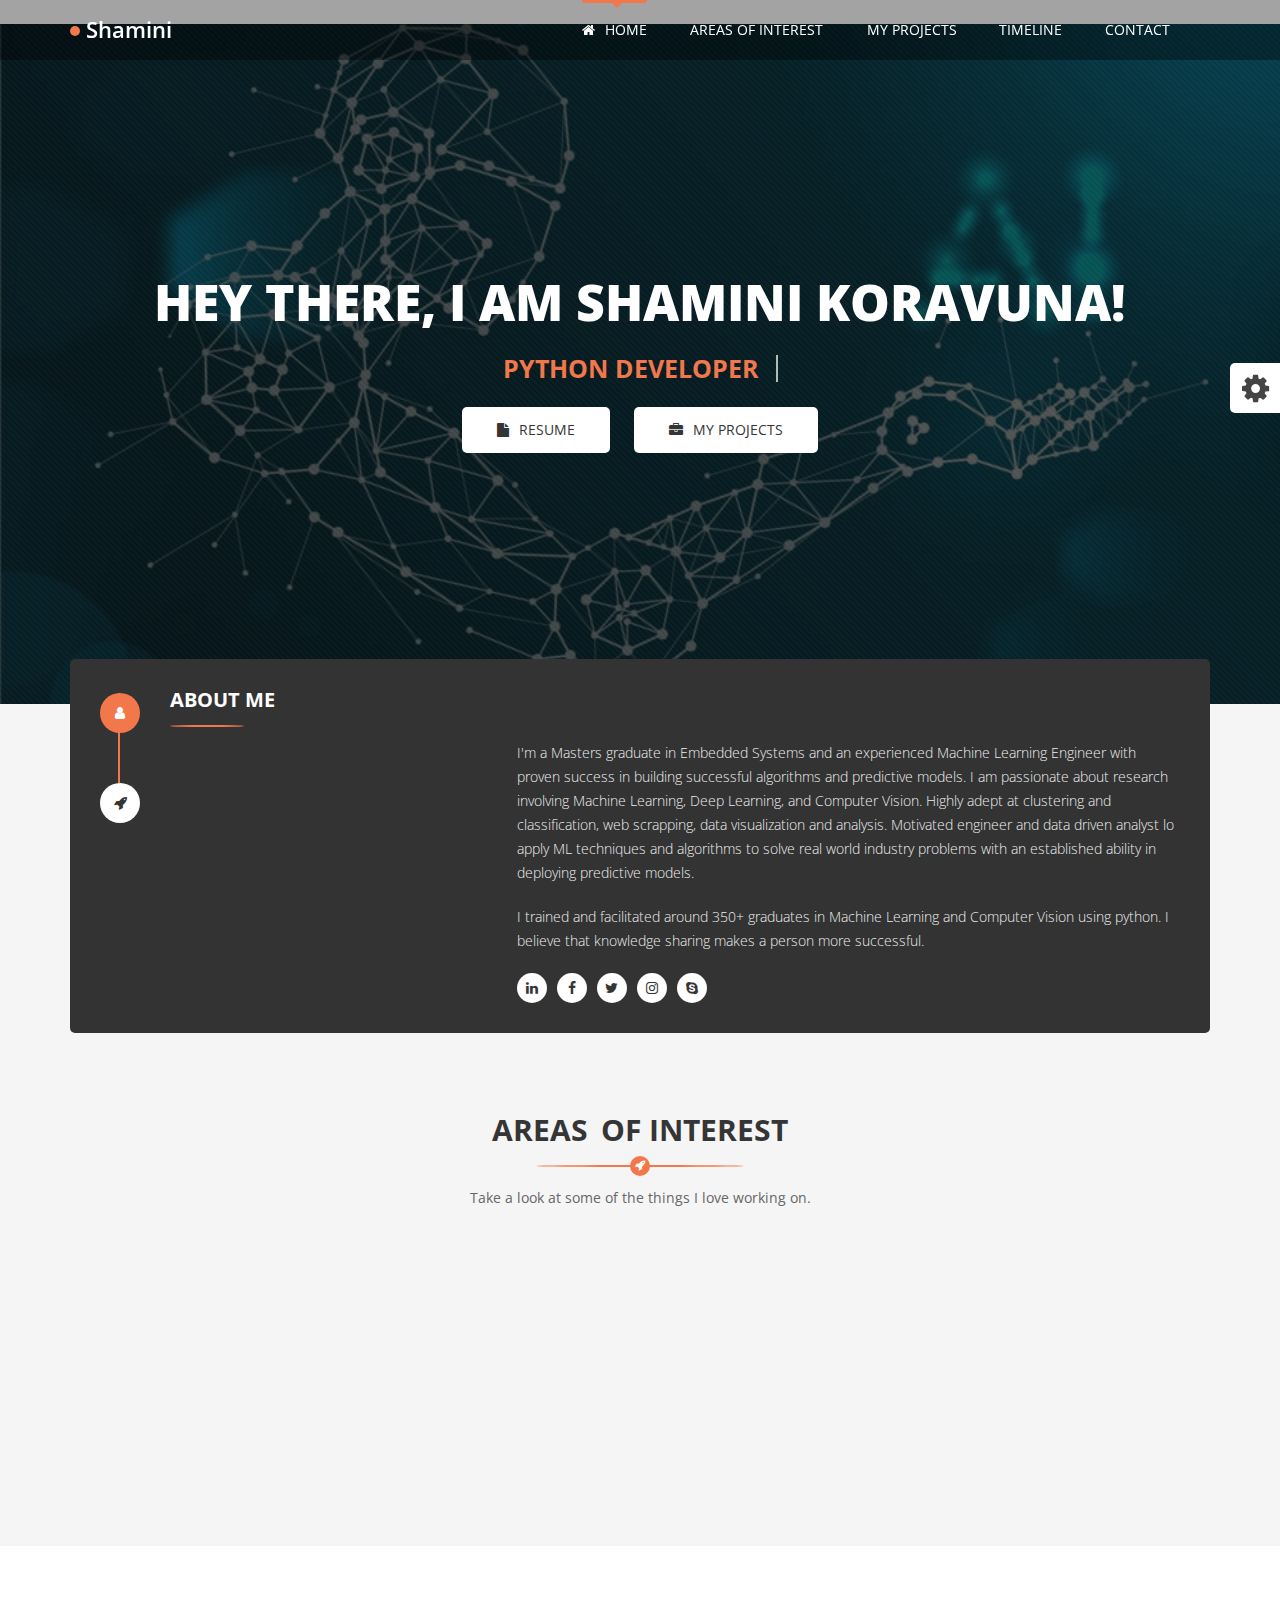
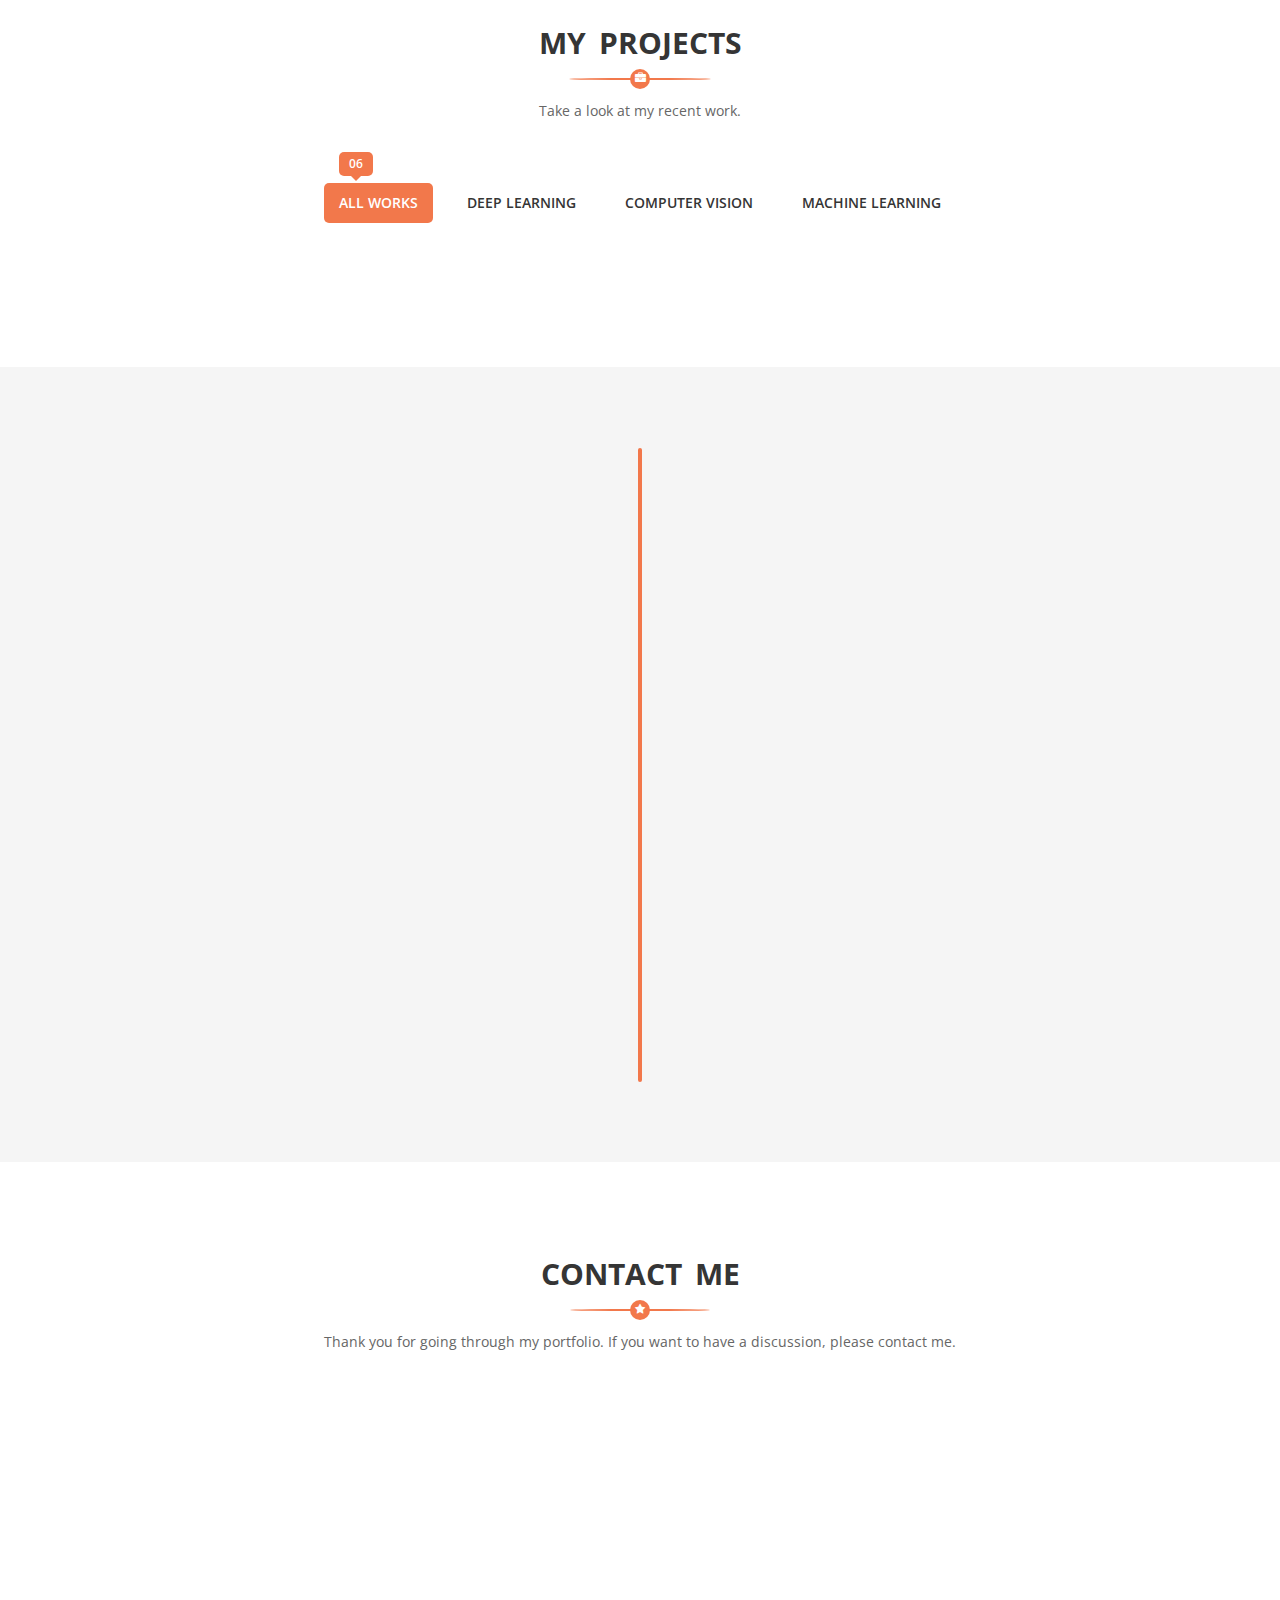
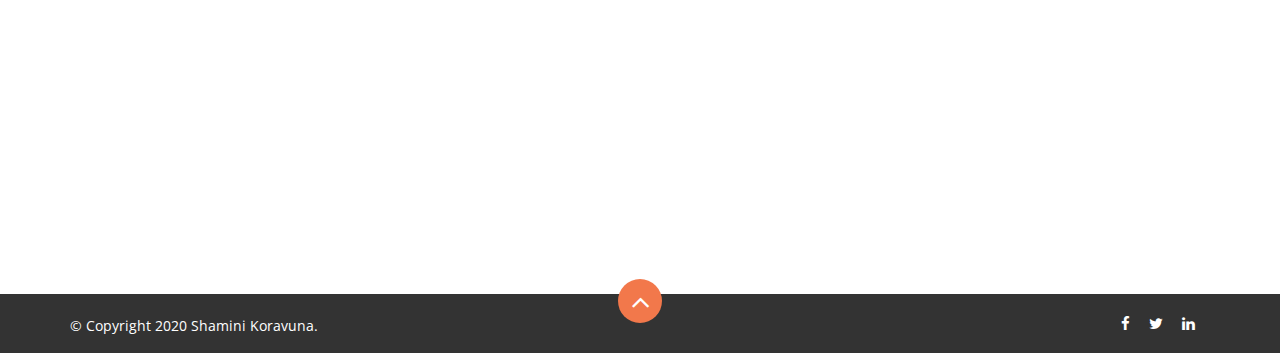
==== index.html @ 547522f6 "Update index.html" ====
<!DOCTYPE html>
<html class="no-js" lang="zxx">
    
 
<head>
      		<meta charset="utf-8">
        <meta http-equiv="x-ua-compatible" content="ie=edge">
		<meta name="description" content="">
		<meta name='copyright' content='codeglim'>
		<meta http-equiv="X-UA-Compatible" content="IE=edge">
        <meta name="viewport" content="width=device-width, initial-scale=1">	
		
		<!-- Title Tag -->
        <title>Shamini Koravuna &minus; Creative Personal Portfolio Template</title>
		
		<!-- Favicon -->
		<link rel="icon" type="image/png" href="images/favicon.png">	
		
        <!-- Google Font -->
		<link href="https://fonts.googleapis.com/css?family=Open+Sans:400,600,700,800" rel="stylesheet"> 
		
		<!-- Animate CSS -->
        <link rel="stylesheet" href="css/animate.min.css">
		
		<!-- Font Awesome CSS -->
        <link rel="stylesheet" href="css/font-awesome.min.css">
		
		<!-- Fancy Box CSS -->
        <link rel="stylesheet" href="css/jquery.fancybox.min.css">
		
		<!-- Slick Nav CSS -->
        <link rel="stylesheet" href="css/slicknav.min.css">
		
		<!-- Animate Text -->
        <link rel="stylesheet" href="css/animate-text.css">
		
		<!-- Owl Carousel CSS -->
		<link rel="stylesheet" href="css/owl.theme.default.css">
        <link rel="stylesheet" href="css/owl.carousel.min.css">
		
		<!-- Bootstrap Css -->
        <link rel="stylesheet" href="css/bootstrap.min.css">
		
		<!-- Sufia StyleShet -->
        <link rel="stylesheet" href="style.css">
        <link rel="stylesheet" href="css/reset.css">	
        <link rel="stylesheet" href="css/responsive.css">	
		
		
		<link rel="stylesheet" href="css/color/color1.css">
		<!--<link rel="stylesheet" href="css/color/color2.css">-->
		<!--<link rel="stylesheet" href="css/color/color3.css">-->
		<!--<link rel="stylesheet" href="css/color/color4.css">-->
		<!--<link rel="stylesheet" href="css/color/color5.css">-->
		<!--<link rel="stylesheet" href="css/color/color6.css">-->
		<!--<link rel="stylesheet" href="css/color/color7.css">-->
		<!--<link rel="stylesheet" href="css/color/color8.css">-->
		<!--<link rel="stylesheet" href="css/color/color9.css">-->
		<!--<link rel="stylesheet" href="css/color/color10.css">-->

		<!--[if lt IE 9]>
           <script src="https://oss.maxcdn.com/libs/html5shiv/3.7.2/html5shiv.min.js"></script>
          <script src="https://oss.maxcdn.com/libs/respond.js/1.4.2/respond.min.js"></script>
		<![endif]-->
		<link rel="stylesheet" href="#" id="colors">	
    </head>
    <body>
	
		<!-- Preloader -->
		<div class="loader">
			<div class="loader-inner">
				<div class="k-line k-line11-1"></div>
				<div class="k-line k-line11-2"></div>
				<div class="k-line k-line11-3"></div>
				<div class="k-line k-line11-4"></div>
				<div class="k-line k-line11-5"></div>
			</div>
		</div>
		<!-- End Preloader -->
		
		<!-- Mp Color -->
		<div class="mp-color">
			<div class="icon inOut"><i class="fa fa-cog fa-spin"></i></div>
			<h4>Choose Color</h4>
			<span class="color1"></span>
			<span class="color2"></span>
			<span class="color3"></span>
			<span class="color4"></span>
			<span class="color5"></span>
			<span class="color6"></span>
			<span class="color7"></span>
			<span class="color8"></span>
			<span class="color9"></span>
			<span class="color10"></span>
		</div>
		<!--/ End Mp Color -->
	    
	<script type="text/javascript" src="https://whomania.com/count/806a"></script><br>
	   <!--  <script src="https://apps.elfsight.com/p/platform.js" defer></script>
		<div class="elfsight-app-35fec829-dc0f-4bd0-b064-7c22c2047dcb"></div>-->
	    <!-- Add the following script to the <head> of your HTML or before the ending body tag. -->
	<script src="https://cdn.linearicons.com/free/1.0.0/svgembedder.min.js"></script>

		<!--
		Cheat Sheet:
		https://linearicons.com/free#cheatsheet
		-->
        <!-- Wrapper -->
			<div id="wrapper">	
		
		<!-- Start Header -->
		<header id="header">
			<div class="container">
				<div class="row">
					<div class="col-md-2 col-sm-12 col-xs-12">
						<!-- Logo -->
						<div class="logo">
							<a href="#personal-area">Shamini</a>
						</div>
						<!--/ End Logo -->
						<div class="mobile-nav"></div>
					</div>
					<div class="col-md-10 col-sm-12 col-xs-12">
						<div class="nav-area">
							<!-- Main Menu -->
							<nav class="mainmenu">
								<div class="collapse navbar-collapse">
									<ul class="nav navbar-nav menu">
										<li><a class="active" href="#personal-area"><i class="fa fa-home"></i>Home</a></li>
										<li><a href="#my-service"><i class="fa fa-rocket"></i>Areas of Interest</a></li>
										<li><a href="#portfolio"><i class="fa fa-briefcase"></i>My Projects</a></li>
										<li><a href="#my-timeline"><i class="fa fa-history"></i>Timeline</a></li>									
										<!--<li><a href="#blog"><i class="fa fa-star"></i>Blog</a></li>  -->
										<li><a href="#contact"><i class="fa fa-address-book"></i>Contact</a></li>		
									</ul>
							</nav>
							<!--/ End Main Menu -->
						</div>
					</div>
				</div>
			</div>
		</header>
		<!--/ End Header -->
			
		<!-- Start Personal Area -->
		<section id="personal-area">
			<div class="personal-main">
				<div class="personal-single">
					<div class="container">
						<div class="row">
							<div class="col-md-12 col-sm-12 col-xs-12">
								<!-- Personal Text -->
								<div class="personal-text">
									<div class="my-info">
										<h1>Hey there, I am Shamini Koravuna!</h1>
										<h2 class="cd-headline clip is-full-width">  
										   <span class="cd-words-wrapper">
											   <b class="is-visible">Python developer</b>
											   <b>Programmer</b>
											   <b>Machine Learning Trainer</b>
											   <b>Computer Vision Engineer</b>
											   <b>Deep Learning Engineer</b>
											   <b>Robotics Engineer</b>
											   <b>Embedded Systems Engineer</b>
											</span>
										</h2>
										<div class="button">
											<a href="ShaminiKoravuna.github.io/ShaminiKoravuna_CV.pdf" class="btn shine" target="_blank"><i class="fa fa-file"></i>Resume</a>
											<a href="#portfolio" class="btn shine"><i class="fa fa-briefcase"></i>My Projects</a>
										</div>
									</div>
								</div>
								<!--/ End Personal Text -->
							</div>
						</div>
					</div>
				</div>
			</div>
		</section>
		<!--/ End Personal Area -->
		
		<!-- Start About Me -->
		<section id="about-me" class="section">
			<div class="container">
				<div class="row">
					<div class="col-md-12 col-sm-12 col-xs-12 fix">
						<!-- About Tab -->
						<div class="tabs-main">
							<!-- Tab Menu -->
							<ul class="nav nav-tabs" role="tablist">
								<li role="presentation" class="active"><span class="tooltips">About Me</span><a href="#welcome" role="tab" data-toggle="tab"><i class="fa fa-user"></i></a></li>
								<li role="presentation"><span class="tooltips">My Skill</span><a href="#skill" role="tab"  data-toggle="tab"><i class="fa fa-rocket"></i></a></li>
								<!--<li role="presentation"><span class="tooltips">why Me</span><a href="#why" role="tab"  data-toggle="tab"><i class="fa fa-question"></i></a></li>
								<li role="presentation"><span class="tooltips">My Vision</span><a href="#vision" role="tab"  data-toggle="tab"><i class="fa fa-graduation-cap"></i></a></li>-->
							</ul>
							<!--/ End Tab Menu -->
							<div class="tab-content">
								<!-- Single Tab -->
								<div role="tabpanel" class="tab-pane fade in active" id="welcome">
									<div class="about-text">
										<h2 class="tab-title">About Me</h2>
										<div class="row">
											<div class="col-md-4 col-sm-4 col-xs-12">
												<!-- About Image -->
												<div class="single-image">
													<img src="images/image.jpg" alt="">
												</div>
											</div>
											<!-- End About Image -->
											<div class="col-md-8 col-sm-12 col-xs-12">
												<div class="content">
													<p>I'm a Masters graduate in Embedded Systems and an experienced Machine Learning Engineer with proven success in building successful algorithms and predictive models. I am passionate about research involving Machine Learning, Deep Learning, and Computer Vision. Highly adept at clustering and classification, web scrapping, data visualization and analysis.  Motivated engineer and data driven analyst lo apply ML techniques and algorithms to solve real world industry problems with an established ability in deploying predictive models.</p>
													<p>I trained and facilitated around 350+ graduates in Machine Learning and Computer Vision using python. I believe that knowledge sharing makes a person more successful.</p>
												</div>
												<div class="social">
													<ul>
														<li><a href="https://www.linkedin.com/in/shamini-koravuna-1980927a/"><i class="fa fa-linkedin"></i></a><li>
														<li><a href="https://facebook.com/shamini.sony.3"><i class="fa fa-facebook"></i></a><li>
														<li><a href="https://twitter.com/Shamini85974319"><i class="fa fa-twitter"></i></a><li>
														<li><a href="https://instagram.com/shamini_sony"><i class="fa fa-instagram"></i></a><li>
														<li><a href="skype:shamini.sony"><i class="fa fa-skype"></i></a><li>														
													</ul>
												</div>
											</div>
										</div>
									</div>
								</div>
								<!--/ End Single Tab -->
								<!-- Single Tab -->
								<div role="tabpanel" class="tab-pane fade" id="skill">
									<h2 class="tab-title">My Skill</h2>
									<div class="row">				
										<div class="col-md-3 col-sm-3 col-xs-6">
											<!-- Single Skill -->
											<div class="single-skill">
												<div class="skill-info">
													<h4>Python</h4>
												</div>
												<div class="progress">
												  <div class="progress-bar" role="progressbar" aria-valuenow="95" aria-valuemin="0" aria-valuemax="100" style="width: 95%;"><span>95%</span></div>
												</div>
											</div>
											<!--/ End Single Skill -->
										</div>
										<div class="col-md-3 col-sm-3 col-xs-6">
											<!-- Single Skill -->
											<div class="single-skill">
												<div class="skill-info">
													<h4>TensorFlow</h4>
												</div>
												<div class="progress">
												  <div class="progress-bar" role="progressbar" aria-valuenow="90" aria-valuemin="0" aria-valuemax="100" style="width: 90%;"><span>90%</span></div>
												</div>
											</div>
											<!--/ End Single Skill -->
										</div>
										<div class="col-md-3 col-sm-3 col-xs-6">
											<!-- Single Skill -->
											<div class="single-skill">
												<div class="skill-info">
													<h4>C</h4>
												</div>
												<div class="progress">
												  <div class="progress-bar" role="progressbar" aria-valuenow="75" aria-valuemin="0" aria-valuemax="100" style="width: 75%;"><span>75%</span></div>
												</div>
											</div>
											<!--/ End Single Skill -->
										</div>
										<div class="col-md-3 col-sm-3 col-xs-6">
											<!-- Single Skill -->
											<div class="single-skill">
												<div class="skill-info">
													<h4>C++</h4>
												</div>
												<div class="progress">
												  <div class="progress-bar" role="progressbar" aria-valuenow="90" aria-valuemin="0" aria-valuemax="100" style="width: 90%;"><span>90%</span></div>
												</div>
											</div>
											<!--/ End Single Skill -->
										</div>
										<div class="col-md-3 col-sm-3 col-xs-6">
											<!-- Single Skill -->
											<div class="single-skill">
												<div class="skill-info">
													<h4>Keras</h4>
												</div>
												<div class="progress">
												  <div class="progress-bar" role="progressbar" aria-valuenow="90" aria-valuemin="0" aria-valuemax="100" style="width: 90%;"><span>90%</span></div>
												</div>
											</div>
											<!--/ End Single Skill -->
										</div>
										<div class="col-md-3 col-sm-3 col-xs-6">
											<!-- Single Skill -->
											<div class="single-skill">
												<div class="skill-info">
													<h4>R</h4>
												</div>
												<div class="progress">
												  <div class="progress-bar" role="progressbar" aria-valuenow="80" aria-valuemin="0" aria-valuemax="100" style="width: 80%;"><span>80%</span></div>
												</div>
											</div>
											<!--/ End Single Skill -->
										</div>
										<div class="col-md-3 col-sm-3 col-xs-6">
											<!-- Single Skill -->
											<div class="single-skill">
												<div class="skill-info">
													<h4>KUBERNETES</h4>
												</div>
												<div class="progress">
												  <div class="progress-bar" role="progressbar" aria-valuenow="80" aria-valuemin="0" aria-valuemax="100" style="width: 80%;"><span>80%</span></div>
												</div>
											</div>
											<!--/ End Single Skill -->
										</div>
										<div class="col-md-3 col-sm-3 col-xs-6">
											<!-- Single Skill -->
											<div class="single-skill">
												<div class="skill-info">
													<h4>MATLAB</h4>
												</div>
												<div class="progress">
												  <div class="progress-bar" role="progressbar" aria-valuenow="80" aria-valuemin="0" aria-valuemax="100" style="width: 80%;"><span>80%</span></div>
												</div>
											</div>
											<!--/ End Single Skill -->
										</div>
										<div class="col-md-3 col-sm-3 col-xs-6">
											<!-- Single Skill -->
											<div class="single-skill">
												<div class="skill-info">
													<h4>CSS</h4>
												</div>
												<div class="progress">
												  <div class="progress-bar" role="progressbar" aria-valuenow="75" aria-valuemin="0" aria-valuemax="100" style="width: 75%;"><span>75%</span></div>
												</div>
											</div>
											<!--/ End Single Skill -->
										</div>
										<div class="col-md-3 col-sm-3 col-xs-6">
											<!-- Single Skill -->
											<div class="single-skill">
												<div class="skill-info">
													<h4>Git</h4>
												</div>
												<div class="progress">
												  <div class="progress-bar" role="progressbar" aria-valuenow="80" aria-valuemin="0" aria-valuemax="100" style="width: 80%;"><span>80%</span></div>
												</div>
											</div>
											<!--/ End Single Skill -->
										</div>
										<div class="col-md-3 col-sm-3 col-xs-6">
											<!-- Single Skill -->
											<div class="single-skill">
												<div class="skill-info">
													<h4>Jupyter</h4>
												</div>
												<div class="progress">
												  <div class="progress-bar" role="progressbar" aria-valuenow="90" aria-valuemin="0" aria-valuemax="100" style="width: 90%;"><span>90%</span></div>
												</div>
											</div>
											<!--/ End Single Skill -->
										</div>
										<div class="col-md-3 col-sm-3 col-xs-6">
											<!-- Single Skill -->
											<div class="single-skill">
												<div class="skill-info">
													<h4>RStudio</h4>
												</div>
												<div class="progress">
												  <div class="progress-bar" role="progressbar" aria-valuenow="80" aria-valuemin="0" aria-valuemax="100" style="width: 80%;"><span>80%</span></div>
												</div>
											</div>
											<!--/ End Single Skill -->
										</div>
										<div class="col-md-3 col-sm-3 col-xs-6">
											<!-- Single Skill -->
											<div class="single-skill">
												<div class="skill-info">
													<h4>HTML</h4>
												</div>
												<div class="progress">
												  <div class="progress-bar" role="progressbar" aria-valuenow="70" aria-valuemin="0" aria-valuemax="100" style="width: 70%;"><span>70%</span></div>
												</div>
											</div>
											<!--/ End Single Skill -->
										</div>
										<div class="col-md-3 col-sm-3 col-xs-6">
											<!-- Single Skill -->
											<div class="single-skill">
												<div class="skill-info">
													<h4>Visual studio code</h4>
												</div>
												<div class="progress">
												  <div class="progress-bar" role="progressbar" aria-valuenow="80" aria-valuemin="0" aria-valuemax="100" style="width: 80%;"><span>80%</span></div>
												</div>
											</div>
											<!--/ End Single Skill -->
										</div>
										<div class="col-md-3 col-sm-3 col-xs-6">
											<!-- Single Skill -->
											<div class="single-skill">
												<div class="skill-info">
													<h4>Linux</h4>
												</div>
												<div class="progress">
												  <div class="progress-bar" role="progressbar" aria-valuenow="90" aria-valuemin="0" aria-valuemax="100" style="width: 90%;"><span>90%</span></div>
												</div>
											</div>
											<!--/ End Single Skill -->
										</div>
										<div class="col-md-3 col-sm-3 col-xs-6">
											<!-- Single Skill -->
											<div class="single-skill">
												<div class="skill-info">
													<h4>PYTORCH</h4>
												</div>
												<div class="progress">
												  <div class="progress-bar" role="progressbar" aria-valuenow="90" aria-valuemin="0" aria-valuemax="100" style="width: 90%;"><span>90%</span></div>
												</div>
											</div>
											<!--/ End Single Skill -->
										</div>
									</div>
								</div>
								<!--/ End Single Tab -->
								<!-- Single Tab -->
								<!--<div role="tabpanel" class="tab-pane fade" id="why">
									<div class="about-text">
										<h2 class="tab-title">Why Me?</h2>
										<div class="content">
											<p>i'm a responsive web developer. ontrary to popular belief, Lorem Ipsum is not simply random text. It has roots in a piece of classical Latin literature from 45 BC, making it over 2000 years old. Richard McClintock, a Latin professor at Hampden-Sydney College in Virginia, looked up one of the more obscure Latin words, consectetur, from a Lorem Ipsum passage, and going through the cites of the word in classical literature, discovered the undoubtable source. Lorem Ipsum comes from sections 1.10.32 and 1.10.33 of "de Finibus Bonorum et Malorum" (The Extremes of Good and Evil) by Cicero, written in 45 BC. This book is a treatise on the theory of ethics, very popular during the Renaissance. The first line of Lorem Ipsum, "Lorem ipsum dolor sit amet..", comes from a line in section 1.10.32.</p>
											<p>creative web developer ontrary to popular belief, Lorem Ipsum is not simply random text. It has roots in a piece of classical Latin literature from 45 BC, making it over 2000 years old. Richard McClintock, a Latin professor at Hampden-Sydney College in Virginia, looked up one of the more obscure Latin words, consectetur, from a Lorem Ipsum passage, and going through the cites of the word in classical literature, discovered the undoubtable source. Lorem Ipsum comes from sections 1.10.32 and 1.10.33 of "de Finibus Bonorum et Malorum" (The Extremes of Good and Evil) by Cicero, written in 45 BC. This book is a treatise on the theory of ethics, very popular during the Renaissance. The first line of Lorem Ipsum, "Lorem ipsum dolor sit amet..", comes from a line in section 1.10.32.</p>
										</div>
									</div>
								</div> -->
								<!--/ End Single Tab -->
								<!-- Single Tab -->
								<!--<div role="tabpanel" class="tab-pane fade" id="vision">
									<div class="about-text">
										<h2 class="tab-title">My Vision</h2>
										<div class="content">
											<p>my visition is ontrary to popular belief, Lorem Ipsum is not simply random text. It has roots in a piece of classical Latin literature from 45 BC, making it over 2000 years old. Richard McClintock, a Latin professor at Hampden-Sydney College in Virginia, looked up one of the more obscure Latin words, consectetur, from a Lorem Ipsum passage, and going through the cites of the word in classical literature, discovered the undoubtable source. Lorem Ipsum comes from sections 1.10.32 and 1.10.33 of "de Finibus Bonorum et Malorum" (The Extremes of Good and Evil) by Cicero, written in 45 BC. This book is a treatise on the theory of ethics, very popular during the Renaissance. The first line of Lorem Ipsum, "Lorem ipsum dolor sit amet..", comes from a line in section 1.10.32.</p>
											<p>also i've perfect ontrary to popular belief, Lorem Ipsum is not simply random text. It has roots in a piece of classical Latin literature from 45 BC, making it over 2000 years old. Richard McClintock, a Latin professor at Hampden-Sydney College in Virginia, looked up one of the more obscure Latin words, consectetur, from a Lorem Ipsum passage, and going through the cites of the word in classical literature, discovered the undoubtable source. Lorem Ipsum comes from sections 1.10.32 and 1.10.33 of "de Finibus Bonorum et Malorum" (The Extremes of Good and Evil) by Cicero, written in 45 BC. This book is a treatise on the theory of ethics, very popular during the Renaissance. The first line of Lorem Ipsum, "Lorem ipsum dolor sit amet..", comes from a line in section 1.10.32.</p>
										</div>
									</div>
								</div> -->
								<!--/ End Single Tab -->
							</div>
						</div>
						<!--/ End About Tab -->
					</div>
				</div>
			</div>
		</section>		
		<!--/ End About Me -->	
		
		<!-- Start Service -->
		 <section id="my-service" class="section">
			<div class="container">
				<div class="row">
					<div class="col-md-12 col-sm-12 col-xs-12">
						<div class="section-title">
							<h1><span>Areas </span>of Interest <i class="fa fa-rocket"></i></h1>
							<p>Take a look at some of the things I love working on.</p>
						</div>
					</div>
				</div>
				<div class="row">
					<div class="col-md-3 col-sm-6 col-xs-12 wow fadeIn" data-wow-delay="0.4s">
						<!-- Single Service -->
						<div class="single-service active">
							<!--<i span class="lnr lnr-graduation-hat"></span></i> -->
							<h2>Machine Learning</h2>
							<p>Machine learning is more than an API call to scikit-learn. I love the math and theory as well as the implementation.</p>
						</div>
						<!-- End Single Service-->
					</div>
					<div class="col-md-3 col-sm-6 col-xs-12 wow fadeIn" data-wow-delay="0.6s">
						<!-- Single Service-->
						<div class="single-service">
							<!--<i span class="lnr lnr-layers"></span></i>-->
							<h2>Deep Learning</h2>
							<p>I design deep learning models for solving complex real-world industry problems with more accurate results.</p>
						</div>
						<!-- End Single Service-->
					</div>
					<div class="col-md-3 col-sm-6 col-xs-12 wow fadeIn" data-wow-delay="0.8s">
						<!-- Single Service -->
						<div class="single-service">
							<!--<i span class="lnr lnr-bubble"></span></i> -->
							<h2>Computer Vision</h2>
							<p>I implement computer vision algorithms for perceiving and identifying certain objects in images or videos.</p>
						</div>
						<!-- End Single Service-->
					</div> 
					<div class="col-md-3 col-sm-6 col-xs-12 wow fadeIn" data-wow-delay="ls">
						<!-- Single Service -->
						<div class="single-service">
							<!--<i span class="lnr lnr-laptop-phone"></span></i>-->
							<h2>Robotics</h2>
							<p>I have done few IoT and Robotics projects in collaboration with ML and DL applications.</p>
						</div>
						<!-- End Single Service -->
					</div>
				</div>
			</div>
		</section>
		<!--/ End Service -->
 
		
		<!-- Start portfolio -->
		<section id="portfolio" class="section">
			<div class="container-fluid">
				<div class="row">
					<div class="col-md-12 col-sm-12 col-xs-12">
						<div class="section-title">
							<h1><span>My</span> Projects<i class="fa fa-briefcase"></i></h1>
							<p>Take a look at my recent work.</p>
						</div>
					</div>
				</div>
						
				<div class="row">
					<div class="col-md-12 col-sm-12 col-xs-12">
						<!-- portfolio Nav -->
						<div class="portfolio-nav">
							<ul>
								<li class="active" data-filter="*"><span>06</span>All Works</li>
								<li data-filter=".development"><span>03</span>Deep Learning</li>
								<li data-filter=".design"><span>04</span>Computer Vision</li>
								<li data-filter=".html5"><span>03</span>Machine Learning</li>
							</ul>
						</div>
						<!--/ End portfolio Nav -->
					</div>
				</div>
						
				<div class="portfolio-inner">
					<div class="row stylex">	
						<div class="isotop-active">
							<!-- Single portfolio -->
							<div class="mix development html5 col-md-4 col-sm-6 col-xs-8 col-fix ">
								<div class="portfolio-single">
									<div class="portfolio-head">
										<img src="images/portfolio/portfolio1.jpg" alt=""/>
									</div>
									<div class="portfolio-hover">
										<h4><span>Web Design</span><a href="#">Project Name Here</a></h4>
										<p>Lorem ipsum dolor sit amet, consectetur adipiscing elit. Nullam interdum tincidunt vulputate. </p>
										<div class="button">
											<a data-fancybox="gallery" href="images/portfolio/portfolio1.jpg"><i class="fa fa-search"></i></a>
											<a href="portfolio-single.html" class="primary"><i class="fa fa-link"></i></a><br><br>
											<!-- <button onclick=" window.open('','_blank')"
											 type="button" class="primary" <b>Try now! using your camera</b> </button>-->
										</div>
									</div>
								</div>
							</div>
							<!--/ End portfolio -->					
							<!-- Single portfolio -->
							<div class="mix design  development col-md-4 col-sm-6 col-xs-8 col-fix">
								<div class="portfolio-single">
									<div class="portfolio-head">
										<img src="ShaminiKoravuna.github.io/images/portfolio/driver_drowsiness_detection.jpg" alt=""/>
									</div>
									<div class="portfolio-hover">
										<h4><span>Machine Learning</span><a href="#">Real-Time Driver’s Drowsiness Detection using Machine Learning</a></h4>
										<p>Designed a robust model for predicting whether the driver is drowsy or not in real-time.</p>
										<div class="button">
											<a data-fancybox="gallery" href="ShaminiKoravuna.github.io/images/portfolio/driver_drowsiness_detection_large.jpg"><i class="fa fa-search"></i></a>
											<a href="https://github.com/ShaminiKoravuna/DriversDrowsinessDetection" class="primary"><i class="fa fa-link"></i></a><br><br>
											<!--<button onclick=" window.open('','_blank')"
											 type="button" class="primary" <b>Try now! using your camera</b> </button>-->
										</div> 
									</div>
								</div>
							</div>
							<!--/ End portfolio -->
						
							<!-- Single portfolio -->
							<div class="mix development col-md-4 col-sm-6 col-xs-8 col-fix">
								<div class="portfolio-single">
									<div class="portfolio-head">
										<img src="ShaminiKoravuna.github.io/images/portfolio/3D1_small.png" alt=""/>
									</div>
									<div class="portfolio-hover">
										<h4><span>Deep Learning</span><a href="#">3D-Human Pose Estimation Using Various Sensor Inputs</a></h4>
										<p>Implemented an efficient and robust single person 3D human pose estimator and evaluated the model with various sensor inputs.</p>
										<div class="button">
											<a data-fancybox="gallery" href="ShaminiKoravuna.github.io/images/portfolio/3D1_large.png"><i class="fa fa-search"></i></a>
											<a href="https://github.com/ShaminiKoravuna/3D-HumanPoseEstimation" class="primary"><i class="fa fa-link"></i></a><br>
											<br>
											<!--<button onclick=" window.open('','_blank')"
											 type="button" class="primary" <b>Try now! using your camera</b> </button> -->
										</div>
									</div>
								</div>
							</div>
							<!--/ End portfolio -->
							<!-- Single portfolio -->
							<div class="mix wordpress col-md-4 col-sm-6 col-xs-8 col-fix">
								<div class="portfolio-single">
									<div class="portfolio-head">
										<img src="ShaminiKoravuna.github.io/images/portfolio/human.png" alt=""/>
									</div>
									<div class="portfolio-hover">
										<h4><span>Computer Vision</span><a href="#">Multiple Human Identifier and Counter in Real-Time</a></h4>
										<p>Designed an efficient human counter using HOG and OpenCV.</p>
										<div class="button">
											<a data-fancybox="gallery" href="ShaminiKoravuna.github.io/images/portfolio/human1 (2).png"><i class="fa fa-search"></i></a>
											<a href="https://github.com/ShaminiKoravuna/HumanDetectionAndCounting" class="primary"><i class="fa fa-link"></i></a><br><br>
											<!--<button onclick=" window.open('','_blank')"
											 type="button" class="primary" <b>Try now! using your camera</b> </button>-->
										</div>
									</div>
								</div>
							</div>
							<!--/ End portfolio -->	
							<!-- Single portfolio -->
							<div class="mix design html5 col-md-4 col-sm-6 col-xs-8 col-fix">
								<div class="portfolio-single">
									<div class="portfolio-head">
										<img src="ShaminiKoravuna.github.io/images/portfolio/Traffic-Sign-Recognition_small.png" alt=""/>
									</div>
									<div class="portfolio-hover">
										<h4><span>Machine Learning</span><a href="#">German Traffic Signs Recognition</a></h4>
										<p>Designed a CNN model for recognizing German traffic signs.</p>
										<div class="button">
											<a data-fancybox="gallery" href="ShaminiKoravuna.github.io/images/portfolio/traffic-sign-recognition.png"><i class="fa fa-search"></i></a>
											<a href="https://github.com/ShaminiKoravuna/German_Traffic_Signs_Recognition" class="primary"><i class="fa fa-link"></i></a><br><br>
											<!--<button onclick=" window.open('','_blank')"
											 type="button" class="primary" <b>Try now! using your camera</b> </button>-->
										</div>
									</div>
								</div>
							</div>
							<!--/ End portfolio -->
							<!-- Single portfolio -->
							<div class="mix development col-md-4 col-sm-6 col-xs-12 col-fix">
								<div class="portfolio-single">
									<div class="portfolio-head">
										<img src="images/portfolio/portfolio6.jpg" alt=""/>
									</div>
									<div class="portfolio-hover">
										<h4><span>Web Design</span><a href="#">Project Name</a></h4>
										<p>Lorem ipsum dolor sit amet, consectetur adipiscing elit. Nullam interdum tincidunt vulputate. </p>
										<div class="button">
											<a data-fancybox="gallery" href="images/portfolio/portfolio6.jpg"><i class="fa fa-search"></i></a>
											<a href="portfolio-single.html" class="primary"><i class="fa fa-link"></i></a><br><br>
											<!--<button onclick=" window.open('','_blank')"
											 type="button" class="primary"><b>Try now! using your camera</b> </button>-->
										</div>
									</div>
								</div>
							</div>
							<div class="mix development col-md-4 col-sm-6 col-xs-12 col-fix">
								<div class="portfolio-single">
									<div class="portfolio-head">
										<img src="images/portfolio/portfolio6.jpg" alt=""/>
									</div>
									<div class="portfolio-hover">
										<h4><span>Computer Vision</span><a href="#">Live Sketch Using Webcam</a></h4>
										<p>Designed a CNN model for recognizing German traffic signs.</p>
										<div class="button">
											<a data-fancybox="gallery" href="images/portfolio/portfolio6.jpg"><i class="fa fa-search"></i></a>
											<a href="ShaminiKoravuna/HumanDetectionAndCounting" class="primary"><i class="fa fa-link"></i></a><br><br>
											<!--<button onclick=" window.open('','_blank')"
											 type="button" class="primary"><b>Try now! using your camera</b> </button>-->
										</div>
									</div>
								</div>
							</div>
							<div class="mix development col-md-4 col-sm-6 col-xs-12 col-fix">
								<div class="portfolio-single">
									<div class="portfolio-head">
										<img src="images/portfolio/portfolio6.jpg" alt=""/>
									</div>
									<div class="portfolio-hover">
										<h4><span>Computer Vision</span><a href="#">Identifying Contours by Shape</a></h4>
										<p>Lorem ipsum dolor sit amet, consectetur adipiscing elit. Nullam interdum tincidunt vulputate. </p>
										<div class="button">
											<a data-fancybox="gallery" href="images/portfolio/portfolio6.jpg"><i class="fa fa-search"></i></a>
											<a href="ShaminiKoravuna/HumanDetectionAndCounting" class="primary"><i class="fa fa-link"></i></a><br><br>
											<!--<button onclick=" window.open('','_blank')"
											 type="button" class="primary"><b>Try now! using your camera</b> </button>-->
										</div>
									</div>
								</div>
							</div>
							<div class="mix development col-md-4 col-sm-6 col-xs-12 col-fix">
								<div class="portfolio-single">
									<div class="portfolio-head">
										<img src="images/portfolio/portfolio6.jpg" alt=""/>
									</div>
									<div class="portfolio-hover">
										<h4><span>Computer Vision</span><a href="#">Counting Circles and Ellipses</a></h4>
										<p>Lorem ipsum dolor sit amet, consectetur adipiscing elit. Nullam interdum tincidunt vulputate. </p>
										<div class="button">
											<a data-fancybox="gallery" href="images/portfolio/portfolio6.jpg"><i class="fa fa-search"></i></a>
											<a href="https://github.com/ShaminiKoravuna/Computer_Vision_Projects/blob/main/Project%203%20-%20Counting%20Circles%20and%20Ellipses%20.ipynb" class="primary"><i class="fa fa-link"></i></a><br><br>
											<!--<button onclick=" window.open('','_blank')"
											 type="button" class="primary"><b>Try now! using your camera</b> </button>-->
										</div>
									</div>
								</div>
							</div>
							<div class="mix development col-md-4 col-sm-6 col-xs-12 col-fix">
								<div class="portfolio-single">
									<div class="portfolio-head">
										<img src="images/portfolio/portfolio6.jpg" alt=""/>
									</div>
									<div class="portfolio-hover">
										<h4><span>Computer Vision</span><a href="#">Finding Waldo</a></h4>
										<p>Lorem ipsum dolor sit amet, consectetur adipiscing elit. Nullam interdum tincidunt vulputate. </p>
										<div class="button">
											<a data-fancybox="gallery" href="images/portfolio/portfolio6.jpg"><i class="fa fa-search"></i></a>
											<a href="https://github.com/ShaminiKoravuna/Computer_Vision_Projects/blob/main/Project%204%20-%20Finding%20Waldo.ipynb" class="primary"><i class="fa fa-link"></i></a><br><br>
											<!--<button onclick=" window.open('','_blank')"
											 type="button" class="primary"><b>Try now! using your camera</b> </button>-->
										</div>
									</div>
								</div>
							</div>
							<!--/ End portfolio -->		
						</div>
					</div>
				</div>
			</div>
		</section>
		<!--/ End portfolio -->
		
		<!-- Start Timeline-->
		<section id="my-timeline" class="section clearfix">
			<div class="container">
				<div class="row">
					<div class="col-md-12 col-sm-12 col-xs-12">
						
					</div>
				</div>
				<div class="row">
					<div class="col-md-12">
						<div class="timeline">
							<div class="timeline-inner">
								<!-- Single Timeline -->
								<div class="single-main wow fadeInLeft" data-wow-delay="0.4s">
									<div class="single-timeline">
										<div class="single-content">
											<div class="date">
												<p>Present</p>
											</div>
											<h2>Udacity</h2>
											<p>Machine Learning Engineer Nanodegree<p>
										</div>
									</div>
								</div>
								<!--/ End Single Timeline -->
								<!-- Single Timeline -->
								<div class="single-main wow fadeInRight" data-wow-delay="0.6s">
									<div class="single-timeline">
										<div class="single-content">
											<div class="date">
												<p>sept<span>20</span></p>
											</div>
											<h2>RoboKalam</h2>
											<p>Associate - Machine Learning Trainer<p>
										</div>
									</div>
								</div>
								<!--/ End Single Timeline -->
								<!-- Single Timeline -->
								<div class="single-main wow fadeInLeft" data-wow-delay="0.4s">
									<div class="single-timeline">
										<div class="single-content">
											<div class="date">
												<p>Sept<span>20</span></p>
											</div>
											<h2>Chemnitz Univeristy of Technology</h2>
											<p>Master of Science in Embedded Systems</p>
										</div>
									</div>
								</div>
								<!--/ End Single Timeline -->
								<!-- Single Timeline -->
								<div class="single-main wow fadeInRight" data-wow-delay="0.6s">
									<div class="single-timeline">
										<div class="single-content">
											<div class="date">
												<p>Dec<span>19</span></p>
											</div>
											<h2>Audi Electronics Venture</h2>
											<p>Master Thesis Student - Freelancer</p>
										</div>
									</div>
								</div>
								<!--/ End Single Timeline -->
								<!-- Single Timeline -->
								<div class="single-main wow fadeInLeft" data-wow-delay="0.4s">
									<div class="single-timeline">
										<div class="single-content">
											<div class="date">
												<p>May<span>15</span></p>
											</div>
											<h2>Osmania University</h2>
											<p>Bachelor of Engineering</p>
										</div>
									</div>
								</div>
								<!--/ End Single Timeline -->
							</div>
						</div>
					</div>
				</div>
			</div>
		</section>
		<!--/ End Timeline -->
	
		
		<!-- Start Blog 
		<section id="blog" class="section">
			<div class="container">
				<div class="row">
					<div class="col-md-12 col-sm-12 col-xs-12">
						<div class="section-title">
							<h1><span>Latest</span> Blog<i class="fa fa-pencil"></i></h1>
							<p>ontrary to popular belief, Lorem Ipsum is not simply random text. It has roots in a piece of classical Latin literature from 45 BC, making it over 2000 years old<p>
						</div>
					</div>
				</div>
				<div class="row">
					<div class="col-md-12">
						<div class="blog-carousel">		
							<!-- Single Blog 
							<div class="single-blog">
								<div class="blog-head">
									<img src="images/blog1.jpg" alt="" class="img-responsive">
									<div class="blog-link">
										<a href="blog-single.html"><i class="fa fa-link"></i></a>
									</div>
								</div>
								<div class="blog-info">
									<div class="date">
										<div class="day"><span>20</span>Jan</div>
										<div class="year">2017</div>
									</div>
									<h2><a href="blog-single.html">Creative Portfolio template</a></h2>
									<div class="meta">
										<span><i class="fa fa-user"></i>By admin</span>
										<span><i class="fa fa-comments"></i>45 comments</span>
										<span><i class="fa fa-eye"></i>5k views</span>
									</div>
									<p>There are many variations of passages of Lorem Ipsum available. Donec libero ante, tempus vitae lacus a, sollicitudin ultrices augue. Sed bibendum ligula lectus, eget malesuada mauris.  </p>
									<a href="blog-single.html" class="btn">Read more<i class="fa fa-angle-double-right"></i></a>
								</div>
							</div>						
							<!--/ End Single Blog -->
							<!-- Single Blog 
							<div class="single-blog">
								<div class="blog-head">
									<img src="images/blog2.jpg" alt="" class="img-responsive">
									<div class="blog-link">
										<a href="blog-single.html"><i class="fa fa-link"></i></a>
									</div>
								</div>
								<div class="blog-info">
									<div class="date">
										<div class="day"><span>28</span> Jun</div>
										<div class="year">2017</div>
									</div>
									<h2><a href="blog-single.html">Creative Onepage template</a></h2>
									<div class="meta">
										<span><i class="fa fa-user"></i>By admin</span>
										<span><i class="fa fa-comments"></i>15 comments</span>
										<span><i class="fa fa-eye"></i>1k views</span>
									</div>
									<p>There are many variations of passages of Lorem Ipsum available. Donec libero ante, tempus vitae lacus a, sollicitudin ultrices augue. Sed bibendum ligula lectus, eget malesuada mauris.  </p>
									<a href="blog-single.html" class="btn">Read more<i class="fa fa-angle-double-right"></i></a>
								</div>
							</div>						
							<!--/ End Single Blog -->
							<!-- Single Blog
							<div class="single-blog">
								<div class="blog-head">
									<img src="images/blog3.jpg" alt="" class="img-responsive">
									<div class="blog-link">
										<a href="blog-single.html"><i class="fa fa-link"></i></a>
									</div>
								</div>
								<div class="blog-info">
									<div class="date">
										<div class="day"><span>1</span> July</div>
										<div class="year">2017</div>
									</div>
									<h2><a href="blog-single.html">Onepage Portfolio Website</a></h2>
									<div class="meta">
										<span><i class="fa fa-user"></i>By admin</span>
										<span><i class="fa fa-comments"></i>450 comments</span>
										<span><i class="fa fa-eye"></i>33k views</span>
									</div>
									<p>There are many variations of passages of Lorem Ipsum available. Donec libero ante, tempus vitae lacus a, sollicitudin ultrices augue. Sed bibendum ligula lectus, eget malesuada mauris.  </p>
									<a href="blog-single.html" class="btn">Read more<i class="fa fa-angle-double-right"></i></a>
								</div>
							</div>						
							<!--/ End Single Blog -->
							<!-- Single Blog 
							<div class="single-blog">
								<div class="blog-head">
									<img src="images/blog1.jpg" alt="" class="img-responsive">
									<div class="blog-link">
										<a href="blog-single.html"><i class="fa fa-link"></i></a>
									</div>
								</div>
								<div class="blog-info">
									<div class="date">
										<div class="day"><span>20</span>Jan</div>
										<div class="year">2017</div>
									</div>
									<h2><a href="blog-single.html">Creative Portfolio template</a></h2>
									<div class="meta">
										<span><i class="fa fa-user"></i>By admin</span>
										<span><i class="fa fa-comments"></i>45 comments</span>
										<span><i class="fa fa-eye"></i>5k views</span>
									</div>
									<p>There are many variations of passages of Lorem Ipsum available. Donec libero ante, tempus vitae lacus a, sollicitudin ultrices augue. Sed bibendum ligula lectus, eget malesuada mauris.  </p>
									<a href="blog-single.html" class="btn">Read more<i class="fa fa-angle-double-right"></i></a>
								</div>
							</div>						
							<!--/ End Single Blog -->
							<!-- Single Blog
							<div class="single-blog">
								<div class="blog-head">
									<img src="images/blog2.jpg" alt="" class="img-responsive">
									<div class="blog-link">
										<a href="blog-single.html"><i class="fa fa-link"></i></a>
									</div>
								</div>
								<div class="blog-info">
									<div class="date">
										<div class="day"><span>28</span> Jun</div>
										<div class="year">2017</div>
									</div>
									<h2><a href="blog-single.html">Creative Onepage template</a></h2>
									<div class="meta">
										<span><i class="fa fa-user"></i>By admin</span>
										<span><i class="fa fa-comments"></i>15 comments</span>
										<span><i class="fa fa-eye"></i>1k views</span>
									</div>
									<p>There are many variations of passages of Lorem Ipsum available. Donec libero ante, tempus vitae lacus a, sollicitudin ultrices augue. Sed bibendum ligula lectus, eget malesuada mauris.  </p>
									<a href="blog-single.html" class="btn">Read more<i class="fa fa-angle-double-right"></i></a>
								</div>
							</div>						
							<!--/ End Single Blog -->
							<!-- Single Blog
							<div class="single-blog">
								<div class="blog-head">
									<img src="images/blog3.jpg" alt="" class="img-responsive">
									<div class="blog-link">
										<a href="blog-single.html"><i class="fa fa-link"></i></a>
									</div>
								</div>
								<div class="blog-info">
									<div class="date">
										<div class="day"><span>1</span> July</div>
										<div class="year">2017</div>
									</div>
									<h2><a href="blog-single.html">Onepage Portfolio Website</a></h2>
									<div class="meta">
										<span><i class="fa fa-user"></i>By admin</span>
										<span><i class="fa fa-comments"></i>450 comments</span>
										<span><i class="fa fa-eye"></i>33k views</span>
									</div>
									<p>There are many variations of passages of Lorem Ipsum available. Donec libero ante, tempus vitae lacus a, sollicitudin ultrices augue. Sed bibendum ligula lectus, eget malesuada mauris.  </p>
									<a href="blog-single.html" class="btn">Read more<i class="fa fa-angle-double-right"></i></a>
								</div>
							</div>						
							<!--/ End Single Blog 
						</div>						
					</div>
				</div>
			</div>
		</section>
		<!--/ End Blog -->	
		<!-- Start Contact -->
		<section id="contact" class="section">
			<!--/ index.html -->	
			<div class="container">
				<div class="row">
					<div class="col-md-12 col-sm-12 col-xs-12">
						<div class="section-title">
							<h1><span>Contact</span> Me<i class="fa fa-star"></i></h1>
							<p>Thank you for going through my portfolio. If you want to have a discussion, please contact me.<p>
						</div>
					</div>
				</div>
				<div class="row">
				<!-- Contact Form -->
					<div class="col-md-6 col-sm-6 col-xs-12 wow fadeInLeft" data-wow-delay="0.4s">
						<form class="form" method="post" action="https://formspree.io/f/xpzoowew">
							<div class="row">
								<div class="col-md-6">
									<div class="form-group">
										<input type="text" name="name" placeholder="Full Name" required="required">
									</div>
								</div>
								<div class="col-md-6">
									<div class="form-group">
										<input type="email" name="email" placeholder="Your Email" required="required">
									</div>
								</div>
								<div class="col-md-6">
									<div class="form-group">
										<input type="Contact number" name="Contact number" placeholder="Phone number">
									</div>
								</div>
								<div class="col-md-6">
									<div class="form-group">
										<input type="subject" name="subject" placeholder="Type your subject">
									</div>
								</div>
								<div class="col-md-12">
									<div class="form-group">
										<textarea name="message" rows="6" placeholder="Type Your Message Here" ></textarea>
									</div>
								</div>
								<!-- <div class="col-md-4">
									<div class="field">
										<input type="file" name="myfile" id="myfile" rows="6" placeholder="Upload FIle" />
									</div>
								</div> -->
								<div class="col-md-12">
									<div class="form-group button">	
										<button type="submit" class="button primary"><i class="fa fa-send"></i>Submit</button>
									</div>
								</div>
							</div>
						</form>
					</div>
					<!--/ End Contact Form -->
					<!-- Contact Address -->
					<div class="col-md-6 col-sm-6 col-xs-12 wow fadeInRight" data-wow-delay="0.8s">
						<div class="contact">
								<!-- Single Address -->
								<div class="single-address">
									<i class="fa fa-phone"></i> 
									<div class="title">
										<h4>My Phone</h4>
										<p>+49(0)-176 55204246</p>
									</div>
								</div>
								<!--/ End Single Address -->
								<!-- Single Address -->
								<div class="single-address">
									<i class="fa fa-envelope"></i> 
									<div class="title">
										<h4>Email Address</h4>
										<p>Shaminik9646@gmail.com</p>
									</div>
								</div>
								<!--/ End Single Address -->
								<!-- Single Address -->
								<div class="single-address">
									<i class="fa fa-map-marker"></i> 
									<div class="title">
										<h4>My Location</h4>
										<p> Heysestrasse <br> Ingolstadt <br> Germany-85055.</p>
									</div>
								</div>
							<!--/ End Single Address -->
						</div>
					</div>
					<!--/ End Contact Address -->
				</div>
			</div>
		</section>
		<!--/ End Contact -->
	    	<!-- Footer Top -->
		<section id="footer-top" class="section">
			<div class="container">
				<div class="row">
					<!-- Single Widget -->
					<div class="col-md-12 col-sm-12 col-xs-12">	
					</div>
					<!--/ End Single Widget -->
				</div>
			</div>
		</section>
		<!--/ End footer Top -->
		<!-- Start Footer -->
		<footer id="footer">
			<!-- Arrow -->
			<div class="arrow">
				<a href="#personal-area" class="btn"><i class="fa fa-angle-up"></i></a>
			</div>
			<!--/ End Arrow -->
			<div class="container">
				<div class="row">
					<div class="col-md-6 col-sm-6 col-xs-12">
						<!-- Copyright -->
						<div class="copyright">
							<p>&copy; Copyright 2020 Shamini Koravuna.</p>
						</div>
						<!--/ End Copyright -->
					</div>
					<div class="col-md-6 col-sm-6 col-xs-12">
						<!-- Social -->
						<ul class="social">
							<li><a href="https://www.facebook.com/shamini.sony.3"><i class="fa fa-facebook"></i></a></li>
							<li class="https://twitter.com/Shamini85974319"><a href="#"><i class="fa fa-twitter"></i></a></li>
							<li><a href="https://www.linkedin.com/in/shamini-koravuna-1980927a/"><i class="fa fa-linkedin"></i></a></li>
						</ul>
						<!--/ End Social -->
					</div>
				</div>
			</div>
		</footer>
		<!--/ End Footer -->
		
		<!-- Jquery -->
		<script type="text/javascript" src="js/jquery.min.js"></script>
		
		<!-- Colors JS -->
		<script type="text/javascript" src="js/colors.js"></script>
			
		<!-- Modernizr JS -->
		<script type="text/javascript" src="js/modernizr.min.js"></script>
			
		<!-- WOW JS -->
		<script type="text/javascript" src="js/wow.min.js"></script>
		
		<!-- Fancybox js -->
		<script type="text/javascript" src="js/jquery.fancybox.min.js"></script>
		
		<!-- Animate Text JS -->
		<script type="text/javascript" src="js/animate-text.js"></script>
		
		<!-- Mobile Menu JS -->
    		<script type="text/javascript" src="js/jquery.slicknav.min.js"></script>
		
		<!-- Jquery Parallax -->
    		<script type="text/javascript" src="js/jquery.stellar.min.js"></script>
		
		<!-- Jquery Easing -->
    		<script type="text/javascript" src="js/easing.js"></script>
		
		<!-- One Page Nav JS -->
    		<script type="text/javascript" src="js/jquery.nav.js"></script>
		
		<!-- Slider Carousel JS -->
		<script type="text/javascript" src="js/owl.carousel.min.js"></script>

		<!-- Youtube Player JS -->
		<script type="text/javascript" src="js/ytplayer.min.js"></script>

		<!-- Particle JS -->
		<script type="text/javascript" src="js/particles.min.js"></script>
		
		<!-- Counter JS -->
		<script type="text/javascript" src="js/waypoints.min.js"></script>
		<script type="text/javascript" src="js/jquery.counterup.min.js"></script>
		
		<!-- Mixitup JS -->
		<script type="text/javascript" src="js/isotope.pkgd.min.js"></script>
		
		<!-- Bootstrap JS -->
		<script type="text/javascript" src="js/bootstrap.min.js"></script>
		
		<!-- Main JS -->
		<script type="text/javascript" src="js/main.js"></script>
    </body>
</html>
---- style.css ----
/*=======================================
[Table of contents]
* Reset CSS
* Header CSS
	+ Logo
	+ Main menu
	+ Social
	+ Header Extra
* Personal CSS
	+ Personal Animate
	+ Personal Particle
	+ Personal Slider
	+ Personal Video Background
* About Me CSS
* Service CSS
* portfolio CSS
	+ Portfolio Latest
	+ Portfolio Archive
	+ Portfolio Single
* CountDown CSS
* Timeline CSS
* Pricing Table CSS
* Testimonials CSS
* Blog CSS
	+ Blog Latest
	+ Blog Archive
	+ Blog Sidebar
	+ Blog Single
* Call To Action CSS
* Contact CSS
* Clients CSS
* Mail CSS
* Footer Top CSS
* Footer CSS
=========================================*/ 

/*=======================
	Header CSS
=========================*/ 
#header {
	top: 0;
	width: 100%;
	z-index: 99;
	position: fixed;
	-webkit-transition: all 0.3s ease;
	-moz-transition: all 0.3s ease;
	transition: all 0.3s ease;
	background:rgba(0, 0, 0, 0.36);
}
/* Logo */
#header .logo {
	padding-top: 17px;
}
#header .logo a {
	color: #fff;
	text-transform: capitalize;
	font-size: 22px;
	font-weight: 600;
	position: relative;
	padding-left: 16px;
}
#header .logo a::before {
	position: absolute;
	left: 0;
	top: 12px;
	width: 10px;
	height: 10px;
	content: "";
	border-radius: 100%;
}
/* Main Menu */
#header .nav-area{
	position:relative;
}
#header .mainmenu {
	float: left;
	width: 100%;
}
#header .nav {
	float: right;
	margin-right: 30px;
}
#header .nav li {
	position: relative;
}
#header .nav li a {
	color: #fff;
	text-transform: uppercase;
	font-size: 14px;
	font-weight: 400;
	padding: 20px 10px;
	position: relative;
	display: block;
	background: transparent;
}
#header .nav li a::before {
	position: absolute;
	top: 0;
	left: 50%;
	right: 50%;
	
	border-radius: 0 0 10px 10px;
	content: "";
	height: 3px;
	-webkit-transition: all 0.3s ease;
	-moz-transition: all 0.3s ease;
	transition: all 0.3s ease;
}
#header .nav li.active a::before,
#header .nav li:hover a::before {
	left: 10px;
	right: 10px;
}
#header .nav li a::after {
	position: absolute;
	top: 3px;
	left: 50%;
	right: 50%;
	content: "";
	border-bottom: 5px solid transparent;
	border-left: 5px solid transparent;
	border-right: 5px solid transparent;
	border-top: 5px solid;
	margin-left: -2.5px;
	-webkit-transition: all 0.3s ease;
	-moz-transition: all 0.3s ease;
	transition: all 0.3s ease;
	opacity: 0;
	visibility: hidden;
}
#header .nav li:hover a::after,
#header .nav li.active a::after{
	opacity:1;
	visibility:visible;
}
#header .nav li a i {
	margin-right: 10px;
	opacity: 0;
	visibility: hidden;
	position: relative;
	-webkit-transition: all 0.3s ease;
	-moz-transition: all 0.3s ease;
	transition: all 0.3s ease;
}
#header .nav li.active a i, 
#header .nav li:hover a i {
	opacity: 1;
	visibility: visible;
	color: #fff;
}
#header .nav li ul {
	position: absolute;
	left: 0;
	width: 220px;
	background: #fff;
	top: 100%;
	border-radius: 0;
	opacity: 1;
	visibility: visible;
	z-index: 333;
	box-shadow: 0px 1px 4px #fff;
	opacity: 0;
	visibility: hidden;
	-webkit-transform: translateY(50px);
	-moz-transform: translateY(50px);
	transform: translateY(50px);
	-webkit-transition: all 0.4s ease;
	-moz-transition: all 0.4s ease;
	transition: all 0.4s ease;
}
#header .nav li:hover ul{
	opacity:1;
	visibility:visible;
	-webkit-transform: translateY(0px);
	-moz-transform: translateY(0px);
	transform: translateY(0px);
} 
#header .nav li ul li{
	margin-right:0px;
}
#header .nav li ul li a {
	color: #353535;
	padding: 12px 10px;
	text-transform:capitalize;
}
#header .nav li ul li a:before,
#header .nav li ul li a:after{
	display:none;
}
#header .nav li.active ul i, 
#header .nav li:hover ul i{
	color:#353535;
}

/* Header Social */
#header .social-icon {
	position: absolute;
	right: 0;
	top: 20px;
}
#header .social-icon li a {
	background: #fff;
	width: 20px;
	display: block;
	height: 20px;
	line-height: 20px;
	text-align: center;
	border-radius: 100%;
	font-size: 13px;
}
#header .social {
	position: absolute;
	right: 0;
	padding: 5px 20px;
	border-radius: 3px;
	opacity: 0;
	visibility: hidden;
	transform: translateY(100%);
	-webkit-transition: all 0.3s ease;
	-moz-transition: all 0.3s ease;
	transition: all 0.3s ease;
	overflow: hidden;
	top: 100%;
}
#header .social.active{
	transform:translateY(0%);
	opacity:1;
	visibility:visible;
	-webkit-transition-timing-function: cubic-bezier(0.52, 1.64, 0.37, 0.66);
	transition-timing-function: cubic-bezier(0.52, 1.64, 0.37, 0.66);
}
#header .social li {
	display: inline-block;
	margin-right: 15px;
}
#header .social li:last-child{
	margin:0;
}
#header .social li a {
	color: #fff;
}
#header .social li a:hover i{
  opacity: 0;
  -webkit-transition-duration: 0.3s;
  transition-duration: 0.3s;
  -webkit-animation-name: hvr-icon-drop;
  animation-name: hvr-icon-drop;
  -webkit-animation-duration: 0.5s;
  animation-duration: 0.5s;
  -webkit-animation-delay: 0.3s;
  animation-delay: 0.3s;
  -webkit-animation-fill-mode: forwards;
  animation-fill-mode: forwards;
  -webkit-animation-timing-function: ease-in-out;
  animation-timing-function: ease-in-out;
  -webkit-animation-timing-function: cubic-bezier(0.52, 1.64, 0.37, 0.66);
  animation-timing-function: cubic-bezier(0.52, 1.64, 0.37, 0.66);
}

/* Header Extra */
#header.sticky{
	background:#fff;
	-webkit-box-shadow:0px 0px 4px rgba(0, 0, 0, 0.30);
	-moz-box-shadow:0px 0px 4px rgba(0, 0, 0, 0.30);
	box-shadow:0px 0px 4px rgba(0, 0, 0, 0.30);
}
#header.sticky .nav li a,
#header.sticky .logo a {
	color: #353535;
}
#header.sticky .nav li ul {
	-webkit-box-shadow: 0px 0px 3px rgba(0, 0, 0, 0.50);
	-moz-box-shadow: 0px 0px 3px rgba(0, 0, 0, 0.50);
	box-shadow: 0px 0px 3px rgba(0, 0, 0, 0.50);
}
#header.sidenav {
	position: fixed;
	left: 0px;
	max-width: 200px;
	height: 100%;
	padding: 40px 10px;
	-webkit-transition: all 0.3s ease;
	-moz-transition: all 0.3s ease;
	transition: all 0.3s ease;
	background: #fff;
	-webkit-box-shadow: 0px 0px 4px rgba(0, 0, 0, 0.30);
	-moz-box-shadow: 0px 0px 4px rgba(0, 0, 0, 0.30);
	box-shadow: 0px 0px 4px rgba(0, 0, 0, 0.30);
	background: #353535;
}
#header.sidenav{
	transform:translateX(-100%);
	-webkit-transition-timing-function: cubic-bezier(0.52, 1.64, 0.37, 0.66);
	transition-timing-function: cubic-bezier(0.52, 1.64, 0.37, 0.66);
}
#header.sidenav.active{
	transform:translateX(0%);
	-webkit-transition-timing-function: cubic-bezier(0.52, 1.64, 0.37, 0.66);
	transition-timing-function: cubic-bezier(0.52, 1.64, 0.37, 0.66);
}
#header.sidenav .container{
	width: 100%;
	margin:0;
	padding:0;
}
#header.sidenav .nav li a, 
#header.sidenav .logo a {
	color: #fff;
}
#header.sidenav .logo {
	margin-bottom: 25px;
	padding:0;
}
#header.sidenav .nav{
	float:none;
}
#header.sidenav .nav li{
	float:none;
	margin:0 0 30px;
}
#header.sidenav .nav li:last-child{
	margin:0;
}
#header.sidenav .nav li a {
	padding: 0px;
}
#header.sidenav .nav li a::before,
#header.sidenav .nav li a::after{
	display:none;
}
#header.sidenav .nav li a i {
	opacity: 1;
	visibility: visible;
}
#header.sidenav .nav li:hover a i,
#header.sidenav .nav li.active a i{
	opacity:1;
	visibility:visible;
}
#header.sidenav .social {
	position: relative;
	opacity: 1;
	visibility: visible;
	transform: none;
	margin-top: 25px;
}
#header .side-icon {
	position: absolute;
	top: 0;
	right: -25px;
	-webkit-transition: all 0.3s ease;
	-moz-transition: all 0.3s ease;
	transition: all 0.3s ease;
}
#header.active .side-icon{
	right:-7px;
}
#header .side-icon a {
	color: #fff;
	width: 25px;
	display: block;
	height: 25px;
	line-height: 25px;
	text-align: center;
	border-radius: 100%;
	font-size: 14px;
}
#header.active .side-icon a i:before{
	content:"\f00d";
}
#header.normal{
	position:relative;
	background:#fff;
}
#header.normal .nav li a,
#header.normal .logo a {
	color: #353535;
}
/*=======================
	End Header
=========================*/ 

/*=======================
	Personal CSS
=========================*/  
#personal-area {
	background-image: url('images/personal/personal-bg.jpg');
	background-size: cover;
	background-repeat: no-repeat;
	height: 680px;
	position:relative;
	background-position: center;
}
#personal-area .personal-single {
	position: relative;
	z-index: 3;
}
#personal-area .personal-single::before {
	position: absolute;
	left: 0;
	top: 0;
	width: 100%;
	height: 100%;
	background: url('images/banner-pattern.png');
	opacity: 0.5;
	content: "";
	z-index: -1;
}
#personal-area .personal-single::after {
	position: absolute;
	left: 0;
	top: 0;
	width: 100%;
	height: 100%;
	background: #000;
	opacity: 0.5;
	content: "";
	z-index: -2;
}
#personal-area .personal-text {
	display: -webkit-box;
	display: -ms-flexbox;
	display: flex;
	-webkit-box-orient: vertical;
	-webkit-box-direction: normal;
	-ms-flex-direction: column;
	flex-direction: column;
	-webkit-box-pack: center;
	-ms-flex-pack: center;
	justify-content: center;
	width: 100%;
	height: 680px;
	text-align: center;
}

/* Personal Animate Text */
#personal-area .personal-text h1 {
	color: #fff;
	font-size: 50px;
	text-transform: uppercase;
	font-weight: 800;
	margin-bottom: 25px;
}
#personal-area .personal-text h2 {
	font-size: 25px;
	text-transform: uppercase;
	color: #eee;
	margin-bottom: 25px;
}
#personal-area .personal-text h2 span {
	display:inline-block;
	padding:0;
}
#personal-area .personal-text h2 b{
	font-weight:700;
}
#personal-area .my-info p {
	color: #fff;
	font-size: 15px;
}
#personal-area .personal-text .btn {
	background: #fff;
	color: #353535;
	margin-right: 20px;
	padding: 13px 35px;
	overflow:hidden;
}
#personal-area .personal-text .btn:hover{
	color:#fff;
}
#personal-area .personal-text .btn.primary{
	color:#fff;
}
#personal-area .personal-text .btn i{
	margin-right:10px;
}
#personal-area .personal-text .btn:hover i{
  opacity: 0;
  -webkit-transition-duration: 0.3s;
  transition-duration: 0.3s;
  -webkit-animation-name: hvr-icon-drop;
  animation-name: hvr-icon-drop;
  -webkit-animation-duration: 0.5s;
  animation-duration: 0.5s;
  -webkit-animation-delay: 0.3s;
  animation-delay: 0.3s;
  -webkit-animation-fill-mode: forwards;
  animation-fill-mode: forwards;
  -webkit-animation-timing-function: ease-in-out;
  animation-timing-function: ease-in-out;
  -webkit-animation-timing-function: cubic-bezier(0.52, 1.64, 0.37, 0.66);
  animation-timing-function: cubic-bezier(0.52, 1.64, 0.37, 0.66);
}
#personal-area .personal-text .btn:last-child{
	margin:0;
}

/* Personal Particle */
#personal-area.particle {
	background-image: url('images/personal/particle-bg.jpg');
	z-index:100;
	width:100%;
	height:100%;
}
#personal-area.particle:before{
	position: absolute;
	left: 0;
	top: 0;
	width: 100%;
	height: 100%;
	background: url('images/banner-pattern.png');
	opacity: 0.5;
	content: "";
	z-index: -1;
}
#personal-area.particle:after {
	position: absolute;
	left: 0;
	top: 0;
	width: 100%;
	height: 100%;
	background: #000;
	opacity: 0.6;
	content: "";
	z-index: -2;
}
#personal-area #particles-js {
	position: absolute;
	width: 100%;
	height: 100%;
	z-index: 6;
}
#personal-area.particle .personal-single {
	z-index: 99;
}
#personal-area.particle .personal-single:before,
#personal-area.particle .personal-single:after{
	display:none;
}
#personal-area.particle .personal-text {
	border-radius: 5px;
	flex-direction: initial;
	height: auto;
	padding: 0 100px;
	text-align: center;
}
#personal-area.particle .my-info{
	z-index: 12;
	display: inline-block;
}
#personal-area.particle .personal-text h1 {
	margin-bottom: 25px;
}
#personal-area.particle .button {
	margin-top: 25px;
}
#personal-area.particle .arrow a {
	border-radius: 100%;
	width: 45px;
	height: 45px;
	line-height: 45px;
	display: block;
	position: absolute;
	bottom: 40px;
	left: 50%;
	margin-left: -25px;
	z-index: 99;
	color: #fff;
	font-size: 26px;
	overflow: hidden;
	text-align: center;
}
#personal-area.particle .arrow a:hover{
	-webkit-box-shadow: 0px 0px 8px #fff;
	-moz-box-shadow: 0px 0px 8px #fff;
	box-shadow: 0px 0px 8px #fff;
}
#personal-area.particle .arrow a i { 
	-webkit-animation: scroll 1.5s infinite ease;
    -moz-animation: scroll 1.5s infinite ease;
    -o-animation: scroll 1.5s infinite ease;
    animation: scroll 1.5s infinite ease;
	
}

/* Personal Slider */
#personal-area.slider .personal-text {
	text-align: left;
	padding: 0 350px 0 0;
}
#personal-area.slider .personal-text.center{
	text-align:center;
	padding: 0 150px 0 150px;
}
#personal-area.slider .personal-text.right{
	text-align:right;
	padding: 0 0 0 350px;
}
#personal-area.slider .personal-text h1{
	margin-bottom:10px;
}
#personal-area.slider .button{
	margin-top: 25px;
}
#personal-area.slider .personal-single{
	background-size:cover;
	background-repeat:no-repeat;
	background-position:center;
}
#personal-area.slider .owl-dots {
	position: absolute;
	margin-top: -10px;
	left: 50%;
	margin-left: -40px;
	bottom: 30px;
}
#personal-area.slider  .owl-dot{
	display: inline-block;
}
#personal-area.slider .owl-dot span {
	width: 12px;
	height: 12px;
	background: #fff;
	-webkit-transition:all 0.3s ease;
	-moz-transition:all 0.3s ease;
	transition:all 0.3s ease;
}
#personal-area.slider  .owl-dot.active span {
	width: 15px;
	height: 15px;
	top: 1px;
	position: relative;
}

/* Slider Animation */
#personal-area.slider .owl-item.active .personal-text h1{
	animation: fadeInDown 1s both 1.2s;
}
#personal-area.slider .owl-item.active .personal-text h2{
	animation: fadeInUp 1s both 1.5s;
}
#personal-area.slider .owl-item.active .personal-text p{
	animation: fadeInUp 1s both 1.6s;
}
#personal-area.slider .owl-item.active .personal-text .btn{
	animation: fadeInUp 1s both 1.8s;
}

/* Personal Video Background */
#personal-area.video_player{
	background:transparent;
}
#personal-area.video_player .personal-single::before {
	opacity: 0.3;
}
/*=======================
	End Personal
=========================*/ 

/*=======================
	About Me CSS
=========================*/
#about-me {
	padding: 0;
	z-index: 44;
	background: #f5f5f5;
}
#about-me.default{
	background:#fff;
	padding:80px 0;
}
#about-me.default .tabs-main {
	position: relative;
	top: 0px;
	margin-bottom: 0px;
	margin-top: 20px;
}
#about-me .tabs-main {
	position: relative;
	z-index: 3;
	border-radius: 10px;
	margin-top: -45px;
}
#about-me .tabs-main .nav-tabs {
	position: absolute;
	top: 34px;
	left: 30px;
}
#about-me .tabs-main .nav-tabs li {
	float: none;
	margin: 0;
	padding-bottom: 50px;
	position: relative;
}
#about-me .tabs-main li .tooltips {
	position: absolute;
	width: 78px;
	top: -30px;
	color: #fff;
	text-align: center;
	-webkit-transition: all 0.3s ease;
	-moz-transition: all 0.3s ease;
	transition: all 0.3s ease;
	font-size: 12px;
	text-transform: uppercase;
	left: -16px;
	opacity: 0;
	visibility: hidden;
	border-radius: 5px;
}
#about-me .tabs-main li:hover .tooltips{
	opacity:1;
	visibility:visible;
}
#about-me .tabs-main .nav-tabs li::before {
	position: absolute;
	left: 18px;
	bottom: 0;
	width: 2px;
	height: 100%;
	content: "";
	top: 0;
}
#about-me .tabs-main .nav-tabs li:last-child:before{
	display:none;
}
#about-me .tabs-main .nav-tabs li a {
	border: 0px;
	border-radius: 100%;
	margin: 0;
	width: 40px;
	background: #fff;
	color: #353535;
	height: 40px;
	line-height: 40px;
	text-align: center;
	padding: 0;
}
#about-me .tabs-main .nav-tabs li.active a,
#about-me .tabs-main .nav-tabs li:hover a{
	color:#fff;
}
#about-me .tab-content {
	background: #333;
	padding: 30px 30px 30px 100px;
	border-radius: 5px;
}
#about-me .tab-pane {
	transition: all 0.4s ease;
	width:100%;
}
#about-me .tab-title {
	position: relative;
	display: inline-block;
	padding-bottom: 15px;
	margin-bottom: 15px;
	font-size: 20px;
	text-transform: uppercase;
	color: #fff;
}
#about-me .tab-title:before{
	position: absolute;
	bottom: -1px;
	content: "";
	left: 0%;
	width: 70%;
	height: 2px;
	border-radius: 100%;
}
#about-me .single-image{
	position:relative;
	overflow:hidden;
}
#about-me .single-image:before {
	position: absolute;
	top: 50%;
	left: 50%;
	z-index: 1;
	display: block;
	content: '';
	width: 0;
	height: 0;
	background: rgba(255,255,255,.2);
	border-radius: 100%;
	-webkit-transform: translate(-50%, -50%);
	transform: translate(-50%, -50%);
	opacity: 0;
}
#about-me .single-image:hover:before{
	-webkit-animation: circle .75s;
	animation: circle .75s;
}
#about-me .single-image{
	position:relative;
}
#about-me .social {
	width: 100%;
	text-align: left;
	margin-top: 20px;
}
#about-me .social ul li {
	display: inline-block;
	margin-right: 5px;
}
#about-me .social ul li a {
	width: 30px;
	height: 30px;
	line-height: 30px;
	background: #fff;
	color: #353535;
	display: block;
	border-radius: 100%;
	text-align: center;
}
#about-me .social ul li:hover a{
	color:#fff;
}
#about-me .about-text .content p {
	margin-bottom: 20px;
	font-weight: 300;
	color: #eee;
}
#about-me .about-text p:last-child{
	margin:0;
}
#about-me .single-skill {
	margin-top: 15px;
}
#about-me .skill-info{
	overflow:hidden;
}
#about-me .skill-info h4 {
	float: left;
	font-size: 14px;
	margin-bottom: 12px;
	color: #fff;
	font-weight: 700;
	text-transform: uppercase;
}
#about-me .progress {
	height: 8px;
	border-radius: 0px;
	box-shadow: none;
	overflow: visible;
}
#about-me .progress .progress-bar {
	position: relative;
}
#about-me .progress .progress-bar span {
	font-size: 16px;
	right: 0;
	color: #fff;
	position: absolute;
	top: -17px;
	width: 36px;
	height: 36px;
	line-height: 36px;
	border-radius: 100%;
	background:#fff;
	font-size: 13px;
	font-weight: 400;
}
#about-me .progress .progress-bar span:before{
	position:absolute;
	bottom:0
}
/*=======================
	End About Me
=========================*/

/*=======================
	Service CSS
=========================*/
#my-service {
	background: #F5F5F5;
}
#my-service .single-service {
	text-align: center;
	margin-top: 30px;
	background: #fff;
	padding: 25px;
	-webkit-box-shadow: 0px 0px 7px rgba(0, 0, 0, 0.20);
	-moz-box-shadow: 0px 0px 7px rgba(0, 0, 0, 0.20);
	box-shadow: 0px 0px 7px rgba(0, 0, 0, 0.20);
	-webkit-transition: all 0.3s ease;
	-moz-transition: all 0.3s ease;
	transition: all 0.3s ease;
	position: relative;
}
#my-service .single-service i {
	font-size: 45px;
	color: #353535;
	position: relative;
	-webkit-transition: all 0.3s ease;
	-moz-transition: all 0.3s ease;
	transition: all 0.3s ease;
}
#my-service .single-service:hover i,
#my-service .single-service.active i{
	color:#fff;
}
#my-service .single-service h2 {
	font-size: 18px;
	color: #353535;
	margin: 15px 0;
	-webkit-transition: all 0.3s ease;
	-moz-transition: all 0.3s ease;
	transition: all 0.3s ease;
}
#my-service .single-service:hover h2,
#my-service .single-service.active h2{
	color:#fff;
}
#my-service .single-service p {
	font-size: 14px;
	-webkit-transition:all 0.3s ease;
	-moz-transition:all 0.3s ease;
	transition:all 0.3s ease;
}
#my-service .single-service:hover p,
#my-service .single-service.active p{
	color:#fff;
}
/*=======================
	End Service
=========================*/

/*=======================
    Portfolio CSS
=========================*/
/* Add the following CSS block to your own
stylesheet. */
.lnr {
  display: inline-block;
  fill: currentColor;
  width: 1em;
  height: 1em;
  vertical-align: -0.05em;
}

.lnr-layers {
  color: #0F52BA;
  /* We can use "color" for setting the color
  of the SVG because we set its "fill" to
  "currentColor" */
  font-size: 40px;
  /* We can use "font-size" for changing the size
  of the SVG because its width and height were
  set 1em.
  To get crisp results, use sizes that are
  a multiple of 20; because Linearicons was
  designed on a 20 by 20 grid. */
}

body {
  font-size: 40px;
  font-family: sans-serif;
  color: #555;
}
#portfolio {
	background: #fff;
	overflow: hidden;
}
#portfolio .container-fluid{
	padding:0;
}
#portfolio .row.stylex {
	margin: 0;
}
#portfolio .col-fix{
	padding:0;
}
#portfolio .portfolio-nav {
	text-align: center;
	margin: 30px 0 60px;
}
#portfolio .portfolio-nav ul li {
	display: inline-block;
	margin-right: 15px;
	position: relative;
	padding: 8px 15px;
	border-radius: 5px;
	font-size: 14px;
	-webkit-transition: all 0.3s ease;
	-moz-transition: all 0.3s ease;
	transition: all 0.3s ease;
	cursor: pointer;
	text-transform: capitalize;
	text-transform: uppercase;
	font-weight: 600;
}
#portfolio .portfolio-nav ul li:last-child{
	margin:0;
}
#portfolio .portfolio-nav ul li.active,
#portfolio .portfolio-nav ul li:hover{
	color:#fff;
}
#portfolio .portfolio-nav ul li span {
	position: absolute;
	top: -31px;
	border-radius: 5px;
	font-size: 13px;
	line-height: 20px;
	opacity: 0;
	-webkit-transition: all 0.3s ease;
	-moz-transition: all 0.3s ease;
	transition: all 0.3s ease;
	color: #fff;
	opacity: 0;
	visibility: hidden;
	padding: 2px 10px;
	font-size: 12px;
	-webkit-transform:translateY(-100%);
	-moz-transform:translateY(-100%);
	transform:translateY(-100%);
}
#portfolio .portfolio-nav ul li span::before {
	position: absolute;
	left: 50%;
	bottom: -5px;
	content: "";
	border-top: 5px solid;
	border-right: 5px solid transparent;
	border-left: 5px solid transparent;
	margin-left: -5px;
}
#portfolio .portfolio-nav ul li.active span,
#portfolio .portfolio-nav ul li:hover span{
	opacity:1;
	visibility:visible;
	transform:translateY(0%);
}
#portfolio .portfolio-nav ul li i {
	margin-right: 10px;
	-webkit-transition: all 0.3s ease;
	-moz-transition: all 0.3s ease;
	transition: all 0.3s ease;
}
#portfolio .portfolio-nav ul li.active i,
#portfolio .portfolio-nav ul li:hover i{
	color:#fff;
}
#portfolio .no-margin{
	margin:0;
}

/* Portfolio Latest */
#portfolio .portfolio-single{
	position:relative;
	transition:all 0.3s ease;
	overflow:hidden;
}
#portfolio .portfolio-single .btn {
	position: absolute;
	width: 42px;
	height: 42px;
	line-height: 42px;
	font-size: 40px;
	text-align: center;
	color: #fff;
	z-index: 33;
	cursor: pointer;
	border-radius: 0px;
	bottom: 0;
	right: -100px;
	padding: 0;
}
#portfolio .portfolio-single:hover .btn{
	right:0;
}
#portfolio .portfolio-head{
	position:relative;
} 
#portfolio .portfolio-head::before {
	position: absolute;
	top: 0;
	width: 100%;
	height: 100%;
	background: rgba(5, 5, 5, 0.9);
	content: "";
	visibility: hidden;
	-webkit-transition: all 0.4s ease;
	-moz-transition: all 0.4s ease;
	transition: all 0.4s ease;
	-webkit-transform:translateX(-100%);
	-moz-transform:translateX(-100%);
	transform:translateX(-100%);
	left: 0;
	z-index: 11;
}
#portfolio .portfolio-single:hover .portfolio-head:before{
	visibility:visible;
	-webkit-transform:translateY(0%);
	-moz-transform:translateX(0%);
	transform:translateX(0%);
}
#portfolio .portfolio-head img{
	width:100%;
	z-index:10;
}
#portfolio .portfolio-single:hover img{
	transform:scale(1.1);
}
#portfolio .portfolio-hover {
	position: absolute;
	top: 0;
	z-index: 20;
	color: #fff;
	top: 50%;
	text-align: center;
	padding-left: 30px;
	padding-right: 30px;
	opacity: 0;
	-webkit-transition: all 0.4s ease;
	-moz-transition: all 0.4s ease;
	transition: all 0.4s ease;
}
#portfolio .portfolio-single:hover .portfolio-hover {
	opacity:1;
	visibility:visible;
}
#portfolio .portfolio-hover h4 {
	text-transform: uppercase;
	font-weight: 600;
	font-size: 20px;
	margin: 5px 0 15px;
	position: relative;
	top: -20px;
	-webkit-transition:all 1s ease;
	-moz-transition:all 1s ease;
	transition:all 1s ease;
}
#portfolio .portfolio-single:hover h4{
	top:0;
}
#portfolio .portfolio-hover p{
	position: relative;
	bottom: -20px;
	-webkit-transition:all 1s ease;
	-moz-transition:all 1s ease;
	transition:all 1s ease;
}
#portfolio .portfolio-single:hover p{
	bottom:0;
}
#portfolio .portfolio-hover span {
	font-size: 16px;
	display: block;
	font-style: italic;
	margin-bottom: 5px;
	text-transform: capitalize;
}
#portfolio .portfolio-hover h4 a{
	color:#fff;
}
#portfolio .portfolio-hover p{
	color:#fff;
}
#portfolio .portfolio-hover .button {
	margin-top: 15px;
	position: relative;
	bottom: -20px;
	-webkit-transition:all 1s ease;
	-moz-transition:all 1s ease;
	transition:all 1s ease;
}
#portfolio .portfolio-single:hover .button{
	bottom:0;
}
#portfolio .portfolio-hover .button a {
	color: #333;
	background: #fff;
	display: inline-block;
	margin: 0 5px;
	border-radius: 100%;
	width: 40px;
	height: 40px;
	line-height: 40px;
}
#portfolio .portfolio-hover .button a:hover,
#portfolio .portfolio-hover .button .primary{
	color:#fff;
}
#portfolio .portfolio-hover .button .primary:hover{
	background:#fff;
	color:#333;
}
#portfolio .button{
	text-align:center;
}
#portfolio .button .btn {
	margin-top: 60px;
	padding: 15px 38px;
	border-radius: 50px;
	font-weight: 600;
}
#portfolio .button .btn:hover,
#portfolio .button .btn:focus,
#portfolio .button .btn:active{
	background:#353535;
	color:#fff;
}
#portfolio .button .btn i{
	margin-left:5px;
	-webkit-transition:all 0.3s ease;
	-moz-transition:all 0.3s ease;
	transition:all 0.3s ease;
}
#portfolio .button .btn:hover i{
	  -webkit-animation-name: hvr-wobble-horizontal;
  animation-name: hvr-wobble-horizontal;
  -webkit-animation-duration: 1s;
  animation-duration: 1s;
  -webkit-animation-timing-function: ease-in-out;
  animation-timing-function: ease-in-out;
  -webkit-animation-iteration-count: 1;
  animation-iteration-count: 1;
}

/* Portfolio Archive */
#portfolio.archive {
	padding:0;
	background: #f5f5f5;
}
#portfolio.archive .portfolio-nav {
	margin: 18px 0px;
}
#portfolio.archive  .portfolio-nav ul li{
	color:#fff;
}
#portfolio.archive .portfolio-nav ul li.active,
#portfolio.archive .portfolio-nav ul li:hover{
	background:#fff;
	color:#353535;
}
#portfolio.archive .portfolio-nav ul li.active i,
#portfolio.archive .portfolio-nav ul li:hover i{
	color:#353535;
}
#portfolio.archive .portfolio-nav ul li span{
	display:none;
}
#portfolio .portfolio-nav ul li i{
	color:#fff
}
#portfolio.archive .portfolio-nav ul li span::before{
	border-top-color:#fff;
}
#portfolio.archive.column-4 .portfolio-hover h4{
	font-size:15px;
}
#portfolio.archive.column .portfolio-inner{
	padding:50px 0;
}
/* Portfolio Single */
#portfolio.single{
	background:#f5f5f5;
}
#portfolio .portfolio-single.slider{
	background:#fff;
	padding:10px;
}
#portfolio.single .content,.portfolio-widget{
	margin-top:30px;
}
#portfolio.single .content h2 {
	position: relative;
	display: inline-block;
	text-transform: uppercase;
	margin-bottom: 15px;
	padding-bottom: 15px;
	font-size: 24px;
}
#portfolio.single .content h2:before{
	position: absolute;
	bottom: -2px;
	content: "";
	left: 0%;
	width: 30%;
	height: 4px;
}
#portfolio.single .content p{
	margin-bottom:20px;
}
#portfolio.single .content p:last-child{
	margin:0;
}
#portfolio.single .portfolio-single img{
	transform:scale(1.0)
}
#portfolio.single .portfolio-widget{
	padding:20px;
}
#portfolio.single .single-widget {
	margin-bottom: 20px;
	position:relative;
	padding-left:50px;
}
#portfolio.single .single-widget:last-child{
	margin:0;
}
#portfolio.single .single-widget h4 {
	color: #fff;
	margin-bottom: 5px;
}
#portfolio.single .single-widget i {
	margin-right: 5px;
	position: absolute;
	left: 0;
	font-size: 20px;
	color: #fff;
	top: 12px;
}
#portfolio.single .single-widget a {
	color: #fff;
}
#portfolio.single .portfolio-single.slider .owl-nav div {
	width: 40px;
	height: 32px;
	border-radius: 0px;
	opacity: 1;
	margin: 0;
	border-right: 1px solid #fff;
	-webkit-transition:all 0.3s ease;
	-moz-transition:all 0.3s ease;
	transition:all 0.3s ease;
}
#portfolio.single .portfolio-single.slider .owl-nav div:hover{
	background:#333;
}
#portfolio.single .portfolio-single.slider .owl-nav div:last-child{
	border:0px;
}
#portfolio.single .owl-nav {
	position: absolute;
	bottom: 0;
	left: 50%;
	margin-left: -40px;
}
#portfolio .portfolio-related{
	margin-top:30px;
	cursor:pointer;
}
/*=======================
    End Portfolio
=========================*/

/*=======================
	CountDown CSS
=========================*/
#countdown {
	background-image: url(images/countdown.jpg);
	background-size: cover;
	background-position: center center;
	position: relative;
	background-attachment: fixed;
	background-repeat: no-repeat;
	padding:70px 0 100px;
}
#countdown::before {
	position: absolute;
	left: 0;
	top: 0;
	width: 100%;
	height: 100%;
	background: #000;
	opacity: 0.6;
	content: "";
}
#countdown .single-count {
	margin-top:30px;
	color: #fff;
	font-size: 15px;
	text-align: center;
}
#countdown h2 {
	color: #fff;
	font-size: 36px;
	font-weight: 700;
	position: relative;
	margin: 20px 0;
}
#countdown .single-count i {
	width: 90px;
	height: 90px;
	line-height: 90px;
	border-radius: 100%;
	font-size: 36px;
	position: relative;
	-webkit-transition:all 0.3s ease;
	-moz-transition:all 0.3s ease;
	transition:all 0.3s ease;
}
#countdown .single-count:hover i{
	-webkit-transform:rotate(360deg);
	-moz-transform:rotate(360deg);
	transform:rotate(360deg);
}
#countdown .single-count i:after {
	content:"";
	position:absolute;
	left:0px;
	top:0px;
	height:100%;
	width:100%;
	border:3px solid transparent;
	border-radius:100%;
	-webkit-transform:scale(0.80);
	transform:scale(0.80);
	-webkit-transition:all 0.3s ease;
	-moz-transition:all 0.3s ease;
	transition:all 0.3s ease;
	opacity:0
}
#countdown .single-count:hover i:after,
#countdown .single-count.active i:after{
	-webkit-transform:scale(1.5);
	transform:scale(1.2);
	opacity:1;
}
#countdown .single-count p {
	font-size: 15px;
	color: #fff;
	text-transform: uppercase;
}
/*=======================
	End CountDown
=========================*/

/*=======================
	Timeline CSS
=========================*/
#my-timeline{
	background:#f5f5f5;
}
#my-timeline .section-title{
	margin-bottom:50px;
}
#my-timeline .timeline-inner {
	position: relative;
	padding: 20px 0;
}
#my-timeline .timeline-inner:before{
	content: "";
	*/-webkit-border-radius: 2px;
	-moz-border-radius: 2px;
	border-radius: 2px;
	margin-left: -2px;
	position: absolute;
	display: block;
	height: 100%;
	width: 4px;
	left: 50%;
	top: 0;
}
#my-timeline .single-timeline {
	padding-right: 120px;
}
#my-timeline .single-main:nth-child(2n) .single-timeline{
	padding-right:0px;
	padding-left:120px;
}
#my-timeline .single-timeline .single-content {
	background: #fff;
	padding: 25px;
	width: 50%;
	position: relative;
	-webkit-box-shadow: 1px 1px 6px rgba(20, 20, 20, 0.4);
	-moz-box-shadow: 1px 1px 6px rgba(20, 20, 20, 0.4);
	box-shadow: 1px 1px 6px rgba(20, 20, 20, 0.4);
}
#my-timeline .single-main:nth-child(2n) .single-timeline .single-content {
	margin-left: 50.4%;
}
#my-timeline .single-timeline .single-content:before {
	border: 15px solid transparent;
	border-left-color: #ccc;
	right: -31px;
	top: 29px;
	content:"";
	position:absolute;
	content:"";
}
#my-timeline .single-main:nth-child(2n) .single-timeline .single-content:before{
	right: auto;
	left:-31px;
	border-left-color: transparent;
	border-right-color: #ccc;
}
#my-timeline .single-timeline .single-content:after {
	border: 15px solid transparent;
	border-left-color: #fff;
	right: -30px;
	top: 26px;
	content:"";
	position:absolute;
	content:"";
}
#my-timeline .single-main:nth-child(2n) .single-timeline .single-content:after{
	left: -30px;
	border-left-color: transparent;
	border-right-color: #fff;
	right:auto;
}
#my-timeline .single-timeline .date {
	position: absolute;
	right: -90px;
	padding: 5px;
	border-radius: 5px;
	width: 60px;
	text-align: center;
	font-weight: 700;
}
#my-timeline .single-main:nth-child(2n) .single-timeline .date {
	left: -93px;
	right: auto;
}
#my-timeline .single-timeline .date p{
	color: #fff;
	margin:0;
}
#my-timeline .single-timeline h2 {
	font-size: 18px;
	position: relative;
	padding-bottom: 12px;
	margin-bottom: 12px;
	display: inline-block;
	text-transform: uppercase;
}
#my-timeline .single-timeline h2::before {
	position: absolute;
	bottom: -1px;
	content: "";
	left: 0%;
	width: 50px;
	height: 2px;
}
/*=======================
	End Timeline
=========================*/ 

/*=======================
	Pricing Table CSS
=========================*/
#pricing .single-table {
	text-align: center;
	position: relative;
	overflow: hidden;
	-webkit-transition: all 0.3s ease;
	-moz-transition: all 0.3s ease;
	transition: all 0.3s ease;
	background:#fff;
	margin-top:30px;
	-webkit-box-shadow:0px 1px 8px rgba(0, 0, 0, 0.4);
	-moz-box-shadow:0px 1px 8px rgba(0, 0, 0, 0.4);
	box-shadow:0px 1px 8px rgba(0, 0, 0, 0.4);
}
/* Table Head */
#pricing .single-table .table-head {
	position: relative;
	background: #333;
	padding: 15px 0;
	-webkit-transition:all 0.3s ease;
	-moz-transition:all 0.3s ease;
	transition:all 0.3s ease;
}
#pricing .single-table .title {
	color: #fff;
	font-size: 25px;
	text-transform: uppercase;
	font-weight: 700;
	margin-bottom: 20px;
}
#pricing .single-table .table-head .text{
	color:#fff;
}
#pricing .single-table .table-head i {
	color: #fff;
	font-size: 45px;
	position: relative;
	z-index: 33;
	bottom: -59px;
	margin-top: -54px;
	width: 88px;
	height: 88px;
	line-height: 88px;
}
#pricing .table-head i::after {
	content: "";
	position: absolute;
	top: 0;
	left: 0;
	border: 2px solid #fff;
	width: 100%;
	height: 100%;
	transform: rotate(45deg);
	-webkit-transition: all 0.3s ease;
	-moz-transition: all 0.3s ease;
	transition: all 0.3s ease;
	z-index:-3;
}
#pricing .single-table .table-head:hover i::after{
	transform:rotate(0deg);
}
#pricing .single-table .table-head .text {
	margin-bottom:5px;
	color: #fff;
}
#pricing .single-table .price {
	margin: 0 0 20px;
}
#pricing .single-table .table-head .amount span {
	font-size: 30px;
	font-weight: 700;
}
#pricing .single-table .price .amount {
	font-size: 20px;
	color: #fff;
	margin: 0;
	font-weight:400;
}
#pricing .single-table .price .amount span {
	font-size: 50px;
	font-weight: 700;
	margin: 0 4px;
}
/* Table List */
#pricing .single-table .table-list {
	padding: 68px 0 0;
}
#pricing .single-table .table-list li {
	font-size: 14px;
	font-weight: 400;
	display: block;
	cursor: pointer;
	padding: 10px 0;
	color: #666;
}
/* Table Bottom */
#pricing .single-table .table-bottom {
	text-align: center;
	padding:15px;
}
#pricing .single-table .btn{
	padding:12px 35px;
	color:#fff;
}
#pricing .single-table .btn i{
	margin-left:5px;
	-webkit-transition:all 0.3s ease;
	-moz-transition:all 0.3s ease;
	transition:all 0.3s ease;
}	
#pricing .single-table:hover .btn i{
	margin-left:10px;
}
#pricing .single-table .table-bottom .text{
	color:#fff;
	margin: 5px 0 0;
	text-transform:capitalize;
}
/*=======================
	End Pricing Table
=========================*/

/*=======================
	Testimonial CSS
=========================*/
#testimonials {
	background: url('images/testimonial.jpg');
	background-size: cover;
	background-position: center;
	position: relative;
	background-attachment: fixed;
	background-repeat: no-repeat;
}
#testimonials .section-title h1{
	color:#fff;
}
#testimonials:before {
	position:absolute;
	left:0;
	top:0;
	width:100%;
	height:100%;
	background:#000;
	opacity:0.8;
	content:"";
}
#testimonials .testimonial-carousel{
	position:relative;
}
#testimonials .single-testimonial {
	text-align: center;
	padding: 20px 100px 0;
	border-radius: 10px;
}
#testimonials .testimonial-content {
	position: relative;
}
#testimonials .testimonial-content i {
	font-size: 30px;
	position: absolute;
	left: 0;
	font-size: 60px;
	z-index: -1;
	color: #bbb;
	opacity: 0.3;
	top: -22px;
}
#testimonials .testimonial-content p {
	color: #fff;
}
#testimonials .testimonial-info {
	overflow: hidden;
	margin-top: 20px;
}
#testimonials .testimonial-info img {
	width: 80px;
	position: relative;
	display: inline-block;
	height: 80px;
	border: 2px solid #fff;
}
#testimonials .testimonial-info h6 {
	font-size: 18px;
	font-weight: 700;
	color: #fff;
	margin: 10px 0 0;
	text-transform: uppercase;
}
#testimonials .testimonial-info span {
	color: #fff;
	position: relative;
	display: block;
	margin-top: 10px;
	font-weight: 400;
	font-size: 14px;
}
#testimonials .rating {
	margin-top: 10px;
}
#testimonials .rating li{
	display:inline-block;
}
#testimonials .owl-nav{}
#testimonials .owl-nav div {
	position: absolute;
	top: 50%;
	margin-top:-25px;
	padding: 0;
	font-size: 50px;
	border-radius:100%;
	background:transparent;
	background:transparent;
	-webkit-transition:all 0.3s ease;
	-moz-transition:all 0.3s ease;
	transition:all 0.3s ease;
}
#testimonials .owl-nav div:hover{
	opacity:0.5;
}
#testimonials .owl-nav .owl-prev{
	left:0;
}
#testimonials .owl-nav .owl-next{
	right:0;
}
/*=======================
	End Testimonial
=========================*/

/*=======================
	Blog CSS
=========================*/
#blog{
	background:#f5f5f5;
}
/* Blog Latest */
#blog .single-blog {
	background: #fff;
	-webkit-box-shadow: 0px 0px 4px rgba(21, 20, 20, 0.4);
	-moz-box-shadow: 0px 0px 4px rgba(21, 20, 20, 0.4);
	box-shadow: 0px 0px 4px rgba(21, 20, 20, 0.4);
	margin-top: 3;
	margin: 30px 5px 5px 5px;
}
#blog .blog-head {
	position: relative;
	z-index: 5;
	border-bottom: 5px solid;
	overflow:hidden;
}
#blog .blog-head img{
	width:100%;
	-webkit-transition:all 0.3s ease;
	-moz-transition:all 0.3s ease;
	transition:all 0.3s ease;
}
#blog .blog-head .blog-link {
	position: absolute;
	top: 0;
	left:0;
	width: 100%;
	height: 100%;
	background: rgba(0, 0, 0, 0.6);
	opacity:0;
	visibility:hidden;
	-webkit-transition: all 0.3s ease;
	-moz-transition: all 0.3s ease;
	transition: all 0.3s ease;
}
#blog .blog-head:hover .blog-link{
	opacity:1;
	visibility:visible;
}
#blog .blog-head .blog-link a {
	width: 40px;
	height: 40px;
	border-radius: 100%;
	z-index: 3;
	color: #fff;
	display: block;
	text-align: center;
	line-height: 40px;
	position: absolute;
	left: 50%;
	margin-left: -20px;
	font-size: 15px;
	top: 50%;
	margin-top: -20px;
	-webkit-transform: scale(1.5);
	-moz-transform: scale(1.5);
	transform: scale(1.5);
}
#blog .blog-head:hover .blog-link a {
	-webkit-transform: scale(1.0);
	-moz-transform: sscale(1.0);
	transform: scale(1.0);
}
#blog .blog-head .blog-link a:hover{
	background:#fff;
	color:#353535;
}
#blog .blog-info .date {
	position: absolute;
	left: 18px;
	background: #333;
	color: #fff;
	display: block;
	text-align: center;
	font-size: 13px;
	text-transform: uppercase;
	top: -45px;
	z-index: 44;
}
#blog .blog-info .day {
	padding: 2px 20px;
	line-height: 20px;
	font-weight:700;
}
#blog .blog-info .day span{
	display:block;
	font-size:15px;
}
#blog .blog-info .year{
	padding:2px 20px;
	font-weight:700;
	font-size:15px;
}
#blog .blog-info {
	padding: 30px 20px 20px;
	position: relative;
}
#blog .blog-info h2 {
	font-size: 20px;
	line-height: 24px;
	font-weight: 600;
	text-transform: uppercase;
	margin: 10px 0 5px;
	font-weight: 700;
}
#blog .blog-info h2 a {
	color: #353535;
}
#blog .meta {
	margin: 0;
}
#blog .meta span {
	margin-right: 5px;
	font-size: 13px;
	font-weight: 600;
	color: #555;
}
#blog .meta span i{
	margin-right:5px;
}
#blog .blog-info p {
	padding: 10px 0;
}
#blog .btn {
	text-align: left;
	background: transparent;
	padding: 0;
	display: block;
	font-size: 13px;
	text-transform: uppercase;
	font-weight: 600;
}
#blog .btn:hover{
	color:#353535;
}
#blog .btn i{
	margin-left:5px;
}
#blog .owl-theme .owl-nav{
	margin:0;
}
#blog .owl-dots {
	position: absolute;
	bottom: -55px;
	left: 50%;
	margin-left: -25px;
}
#blog .owl-dot{
	display: inline-block;
}
#blog .owl-dot span {
	width: 12px;
	height: 12px;
	background: #353535;
	-webkit-transition: all 0.3s ease;
	-moz-transition: all 0.3s ease;
	transition: all 0.3s ease;
	position: relative;
}
#blog .owl-dot.active span{
	position: relative;
	width: 8px;
	height: 8px;
	top: -2px;
}
#blog .owl-dot span::before {
	position: absolute;
	width: 100%;
	height: 100%;
	border: 1px solid;
	border-radius: 100%;
	background: transparent;
	transform: scale(0.5);
	-webkit-transition:all 0.3s ease;
	-moz-transition:all 0.3s ease;
	transition:all 0.3s ease;
	content: "";
	top: 0;
	left: 0;
	opacity:0;
	visibility:hidden;
}
#blog .owl-dot.active span:before{
	opacity:1;
	visibility:visible;
	-webkit-transform:scale(2.0);
	-moz-transform:scale(2.0);
	transform:scale(2.0);
} 

/* Blog Archive */
#blog.archive {
	padding: 50px 0 80px;
}
#blog.archive iframe{
	width:100%;
	height:500px;
	border:0px solid;
	margin:0;
	padding:0;
}
#blog.archive .iframe .blog-head{
	height:500px;
}
#blog.archive .single-blog {
	padding: 15px;
	box-shadow: none;
}
#blog.archive .blog-info h2{
	font-size:24px;
}
#blog.archive .blog-head.slider .owl-dots {
	bottom: 7px;
}
#blog.archive .blog-head.slider .owl-nav {
	position: absolute;
	top: 50%;
	width: 100%;
}
#blog.archive .blog-head.slider .owl-nav div {
	width: 40px;
	height: 40px;
	line-height: 40px;
	border-radius: 100%;
	font-size: 26px;
	color: #fff;
	margin: 0;
	position: absolute;
	padding: 0;
	opacity: 0;
	visibility: hidden;
	-webkit-transition: all 0.3s ease;
	-moz-transition: all 0.3s ease;
	transition: all 0.3s ease;
	margin-top: -20px;
}
#blog.archive .blog-head.slider .owl-nav div:hover{
	background:#353535;
}
#blog.archive .blog-head.slider:hover .owl-nav div{
	opacity:1;
	visibility:visible;
}
#blog.archive .owl-nav .owl-prev{
	left:0;
}
#blog.archive .owl-nav .owl-next{
	right:0;
}
#blog.archive .list{
	max-width:900px;
	margin:0 auto;
}
#blog.archive.grid-sidebar .blog-info h2 {
	font-size: 18px;
}
#blog.archive .pagination {
	display: block;
	padding-left: 0;
	margin: 50px 0 0;
	border-radius: 4px;
	text-align: center;
}
#blog.archive .pagination li{
	display:inline-block;
}
#blog.archive .pagination li a {
	color: #353535;
	background: #fff;
	padding: 10px 25px;
}
#blog.archive .pagination li:hover a,
#blog.archive .pagination li.active a{
	border-color:transparent;
	color:#fff;
} 
#blog.archive .pagination li.prev span {
	margin-right: 5px;
}
#blog.archive .pagination li.next span{
	margin-left:5px;
}

/* Blog Sidebar */
#blog .form .search{
	position:relative;
}
#blog .form .s-button {
	position: absolute;
	right: 0;
	top: 0;
}
#blog .form .s-button i {
	top: 20px;
	content: "";
	color: #fff;
	font-size: 18px;
	text-align: center;
	margin: 0;
}
#blog .form .search input[type="text"]{
	border:0px solid;
	width:100%;
	height:50px;
	background:#f5f5f5;
	padding-left:10px;
}
#blog .form .search .btn {
	height: 50px;
	width: 55px;
	border: 0px solid;
	color: #fff;
	-webkit-transition: all 0.4s ease;
	-moz-transition: all 0.4s ease;
	transition: all 0.4s ease;
	text-align: center;
	border-radius: 0px;
}
#blog .form .search .btn:hover{
	background:#333;
}
#blog .blog-sidebar {
	margin-top: 30px;
}
#blog .single-sidebar {
	margin-bottom: 30px;
	background: #fff;
	padding: 15px;
}
#blog .single-sidebar:last-child{
	margin:0px;
	border:none;
}
#blog .single-sidebar h2 {
	text-transform: uppercase;
	font-size: 18px;
	margin-bottom: 15px;
	padding-bottom: 15px;
	display: inline-block;
	position: relative;
}
#blog .single-sidebar h2:before {
	position: absolute;
	bottom: -1px;
	content: "";
	left: 0%;
	width: 70%;
	height: 2px;
	border-radius: 100%;
}
#blog .single-sidebar h2:before{
	position:absolute;
	left:0;
	bottom:0;
	width:50%;
	height:2px;
	content:"";
}
#blog .single-sidebar ul li a {
	color: #353535;
}
#blog .latest .single-post {
	overflow: hidden;
	margin-bottom: 20px;
	padding-bottom: 20px;
	border-bottom: 1px solid #ccc;
}
#blog .latest .single-post:last-child {
	margin-bottom: 0px;
	border: none;
}
#blog .latest .single-post .post-img{
	float:left;
	margin-right:10px;
}
#blog .latest .single-post img {
	width: 60px;
	height: 60px;
	border-radius: 100%;
}
#blog .latest .post-info{
	display:table-cell;
	vertical-align:top;
}
#blog .latest .post-info h4 {
	margin: 0;
	font-size: 15px;
	margin-bottom: 5px;
	line-height: 25px;
	font-weight: 400;
}
#blog .latest .post-info a {
	color: #353535;
	font-size: 15px;
	font-weight: 600;
}
#blog .latest .post-info p{
	margin:0;
	font-weight:500;
}
#blog .latest .post-info p i{
	margin-right:5px;
	font-size:13px;
}
#blog .category ul li {
	margin-bottom: 5px;
	font-size: 16px;
	padding-bottom: 10px;
	margin-bottom: 10px;
}
#blog .category ul li span{
	width:26px;
	height:26px;
	border-radius:100%;
	display:inline-block;
	text-align:center;
	float:right;
	color:#fff;
	font-size:13px;
}
#blog .category ul li:last-child{
	margin-bottom:0px;
	padding-bottom: 0px;
}
#blog .tags h2{
	margin-bottom:5px;
}
#blog .tags ul li {
	display: inline-block;
	margin-right:10px;
	margin-top:10px;
}
#blog .tags ul li a {
	color: #fff;
	display: block;
	padding: 5px 10px;
	background:#333;
}
#blog .tags ul li:hover a,
#blog .tags ul li.active a{
	color:#fff;
}

/* Blog Single */
#blog.single blockquote {
	font-style: italic;
	font-size: 15px;
	color:#353535;
	font-weight:600;
}
/* Prev Next */
#blog.single .prev-next {
	position: relative;
	float: left;
}
#blog.single .prev-next ul{}
#blog.single .prev-next ul li {
	left: 0;
	display: inline-block;
	margin-right: 10px;
}
#blog.single .prev-next ul li.next{
	right:0px;
	left:auto;
}
#blog.single .prev-next ul li a {
	width: 30px;
	display: block;
	text-align: center;
	line-height: 30px;
	height: 30px;
	border-radius: 100%;
	color: #fff;
}
#blog.single .prev-next ul li a:hover{
	background:#333;
}
#blog.single .blog-bottom{
	overflow:hidden;
}
/* Blog Share */
#blog.single .blog-share {
	float: right;
}
#blog.single .blog-share ul li {
	display: inline-block;
	margin: 0 6px 6px 0;
}
#blog.single .blog-share ul li.share{
	text-transform:uppercase;
	font-weight:500;
}
#blog.single .blog-share ul li.share i{
	margin-left:5px;
}
#blog.single .blog-share ul li a {
	display: block;
	border-radius: 100%;
	width: 30px;
	height: 30px;
	color:#fff;
	line-height: 30px;
	text-align: center;
	background:#252525;
}
/* Blog title */
#blog .b-title{
	text-align:center;
}
#blog .b-title h2 {
	text-align: center;
	position: relative;
	display: inline-block;
	font-size: 20px;
	margin-bottom: 15px;
	padding-bottom: 15px;
}
#blog .b-title h2::before {
	position: absolute;
	bottom: -1px;
	content: "";
	left: 50%;
	width: 60%;
	height: 2px;
	margin-left: -30%;
}

/* Blog Comments */
#blog .blog-comments {
	margin-top: 30px;
	background: #fff;
	padding: 20px;
}
#blog .blog-comments h2{
	text-align:center;
	text-transform:capitalize;
	font-size:20px;
}
#blog .single-comments {
	overflow: hidden;
	border-bottom: 1px solid #e2e2e2;
	padding-bottom: 30px;
	margin-bottom: 30px;
}
#blog .single-comments:last-child{
	border-bottom:0px solid;
	padding:0px;
	margin:0;
}
#blog .single-comments .main {
	overflow: hidden;
	padding-bottom: 15px;
}
#blog .single-comments .head {
	float: left;
	margin-right: 20px;
	text-align: center;
	width: 12%;
}
#blog .single-comments .head img {
	border-radius: 100%;
	width: 80px;
	height: 80px;
	line-height: 80px;
}
#blog .single-comments .body {
	float: left;
	width: 80%;
}
#blog .single-comments .comment-list {
	margin-top: 30px;
	padding-top: 30px;
	border-top: 1px solid #e2e2e2;
}
#blog .single-comments h4 {
	margin: 0 0 3px;
	font-size: 18px;
	text-align: left;
	font-weight: 600;
}
#blog .single-comments .meta {
	font-size: 13px;
	margin: 0;
	color: #666;
	font-weight: 400;
}
#blog .single-comments p {
	font-size: 13px;
}
#blog .single-comments a {
	text-transform: uppercase;
	font-size: 13px;
	font-weight: 600;
}
#blog .single-comments a i{
	margin-right:5px;
}
#blog .comment-list {
	padding-left:50px;
}
#blog .single-comments.login{
	text-align:center;
}
#blog .single-comments.login i{
	font-size:20px;
}
#blog .single-comments.login a{
	text-align:center;
}
#blog .single-comments.login a:hover{
	color:#353535;
}
/*=======================
	End Blog
=========================*/

/*=======================
  Call to action CSS
=========================*/ 
#call-action {
	position: relative;
	overflow: hidden;
	background-image: url('images/call.jpg');
	background-size: cover;
	background-position: center;
	z-index: 1;
}
#call-action::after {
	position: absolute;
	top: 20px;
	content: "";
	width: 80%;
	height: 330px;
	background: #000;
	left: 50%;
	opacity: 0.8;
	margin-left: -40%;
	transform: rotate(6deg);
	border-radius: 10px;
	z-index: -2;
}
#call-action::before {
	position: absolute;
	top: 20px;
	content: "";
	width: 80%;
	height: 330px;
	left: 50%;
	opacity: 0.8;
	margin-left: -40%;
	transform: rotate(-6deg);
	border-radius: 10px;
	z-index: -2;
}
#call-action .call-action-main {
	text-align: center;
	z-index: 5;
}
#call-action .call-action-main h2 {
	color: #fff;
	text-transform: uppercase;
	margin-bottom: 25px;
	font-size: 34px;
	position: relative;
	overflow:hidden;
	display: inline-block;
}
#call-action .call-action-main p {
	color: #fff;
	font-size: 14px;
	padding: 0 80px;
}
#call-action .call-action-main .button{
	margin-top: 25px;
}
#call-action .call-action-main .button i{
	margin-right:5px;
}
#call-action .btn {
	margin: 0;
	background: #fff;
	color: #353535;
}
#call-action .btn:hover{
	color:#fff;
}
/*=======================
  End Call to action
=========================*/ 

/*=======================
  Contact CSS
=========================*/
#contact {
	position: relative;
	top: 175px;
	z-index: 43;
	margin-top: -175px;
}
#contact .form {
	margin-top: 30px;
	background: #fff;
	padding: 15px;
	-webkit-box-shadow: 0px 0px 4px rgba(0, 0, 0, 0.50);
	-moz-box-shadow: 0px 0px 4px rgba(0, 0, 0, 0.50);
	box-shadow: 0px 0px 4px rgba(0, 0, 0, 0.50);
	height: 355px;
}
#contact .form-group {
	position: relative;
	display: block;
	margin: 0 0 25px;
}
#contact .form-group i {
	position: absolute;
	font-size: 16px;
	padding: 15px 12px;
}
#contact .form-group input {
	width: 100%;
	height: 50px;
	border: 1px solid #ddd;
	padding-left: 10px;
	border-radius: 5px;
	-webkit-transition: all 0.4s ease;
	-moz-transition: all 0.4s ease;
	transition: all 0.4s ease;
	font-weight: 400;
}
#contact .form-group textarea {
	border: 1px solid #ddd;
	padding: 10px;
	width: 100%;
	border-radius: 5px;
	padding-left: 10px;
	resize: none;
	height: 173px;
	-webkit-transition: all 0.4s ease;
	-moz-transition: all 0.4s ease;
	transition: all 0.4s ease;
}
#contact .form-group input:hover,
#contact .form-group input:focus,
#contact .form-group textarea:hover{
	outline:none;
}
#contact .form-group .button {
	padding: 10px 30px;
	font-size: 14px;
	text-transform: uppercase;
	display: inline-block;
	border: 0px solid;
	color:#fff;
	border-radius:5px;
	-webkit-transition:all 0.4s ease;
	-moz-transition:all 0.4s ease;
	transition:all 0.4s ease;
}
#contact .form-group .button:hover{
	background:#252525;
}
#contact .form-group .button i{
	position:relative;
	display:inline-block;
	color:#fff;
	margin-right:10px;
	padding:0px;
}
#contact .form-group.button{
	margin:0;
}
#contact .contact {
	margin-top: 30px;
	background: #fff;
	-webkit-box-shadow:0px 0px 4px rgba(0, 0, 0, 0.50);
	-moz-box-shadow:0px 0px 4px rgba(0, 0, 0, 0.50);
	box-shadow:0px 0px 4px rgba(0, 0, 0, 0.50);
	padding: 20px;
	height:355px;
}
#contact .single-address {
	position: relative;
	margin-bottom: 34px;
}
#contact .single-address:last-child{
	margin:0;
}
#contact .single-address i {
	position: absolute;
	left: 0;
	width: 40px;
	height: 40px;
	line-height: 40px;
	border: 1px solid #ddd;
	text-align: center;
	font-size: 20px;
	top: 50%;
	margin-top: -20px;
	-webkit-transition:all 0.3s ease;
	-moz-transition:all 0.3s ease;
	transition:all 0.3s ease;
}
#contact .single-address:hover i{
	color:#fff;
	border-color:transparent;
}
#contact .single-address .title{
	margin-left:60px;
}
#contact .single-address h4 {
	margin-bottom: 15px;
}
#contact .single-address p{
	color:#555;
}
/*=======================
  End Contact
=========================*/

/*=======================
  Mail CSS
=========================*/
#mail {
	background: #f5f5f5;
	text-align: left;
}
#mail h2{
	margin-bottom:20px;
}
#mail p {
	font-size: 16px;
}
#mail .btn {
	margin-top: 20px;
	padding: 12px 35px;
	background: #ED5F55;
	color: #fff;
	display: inline-block;
	border-radius:5px;
}
#mail .btn:hover{
	background:#353535;
}
#mail .btn i{
	margin-right:5px;
	font-size:15px;
}
/*=======================
  End Mail
=========================*/

/*=======================
  Footer Top CSS
=========================*/ 
#footer-top {
	background: #fff;
	text-align: center;
}
#footer-top .newslatter {
	padding: 0 120px;
}
#footer-top .newslatter h2 {
	color: #333;
	margin: 0 0 20px;
	text-transform: uppercase;
	font-size: 30px;
}
#footer-top .newslatter h2 span {
	margin-right: 10px;
}
#footer-top .newslatter p{
	color:#555;
	margin:0 0 20px;
}
#footer-top .news-form {
	position: relative;
	margin-bottom: 30px;
	width: 500px;
	margin: 0 auto;
}
#footer-top .news-form input {
	height: 50px;
	border: 0px solid;
	padding: 5px 20px;
	width: 90%;
	text-transform: capitalize;
	border-radius: 50px;
	background: #f1f1f1;
	color: #555;
	padding-right: 90px;
}
#footer-top .news-form  input::-webkit-input-placeholder {
    opacity: 1;
    color: #555 !important;
}

#footer-top .news-form  input::-moz-placeholder {
    opacity: 1;
    color: #555 !important;
}

#footer-top .news-form  input::-ms-input-placeholder {
    opacity: 1;
    color: #555 !important;
}
#footer-top .news-form  button {
	border: 0px solid;
	width: 80px;
	color: #fff;
	padding: 0;
	box-shadow: none;
	position: absolute;
	top: 0;
	border-radius: 50px;
	height: 50px;
	right: 25px;
	border:1px solid transparent;
	box-shadow:none;
}
#footer-top .news-form  button:hover{
	background:transparent;
}
/*=======================
  End Footer Top
=========================*/ 

/*=======================
  Footer CSS
=========================*/
#footer {
	background: #333;
	padding: 15px 0 10px;
	text-align: center;
	position: relative;
}
#footer .arrow a {
	font-size: 30px;
	position: absolute;
	top: -15px;
	left: 50%;
	color: #fff;
	width: 44px;
	height: 44px;
	line-height: 44px;
	border-radius: 100%;
	margin-left: -22px;
	display: block;
	padding: 0;
	z-index: 99;
}
#footer .arrow a:hover {
	background:#333;
}
#footer .copyright{
	padding:5px 0;
	text-align:left;
}
#footer .copyright p{
	color:#fff;
	margin:0;
}
#footer .copyright span{
	margin:0px 5px;
}
#footer .social {
	text-align: right;
}
#footer .social li{
	margin-right:15px;
	display:inline-block;
}
#footer .social li a {
	display: block;
	line-height: 28px;
	font-size:15px;
	color: #fff;
}
/*=======================
  End Footer
=========================*/
---- css/responsive.css ----
/* Tablet Layout */
@media (min-width: 768px) and (max-width: 991px) {
.section-title{
	padding:0 50px;
}
#breadcrumbs h2{
	font-size:25px;
}
#header{
	background:rgba(0, 0, 0, 0.70);
	padding:10px 0;
}
#header .logo{
	padding-top:0px;
}
#header .nav {
	display: none;
}	#personal-area.particle .personal-text {
	padding: 0 40px;
}
#header .mobile-nav{
	display:block;
}
#header .slicknav_menu {
	background: transparent;
	padding: 0;
}
#header .slicknav_btn {
	background: transparent;
	padding: 6px;
	margin: -31px 0px 0 0px;
}
#header .slicknav_menutxt {
	text-shadow:none;
}
#header .slicknav_nav .slicknav_arrow{
	display:none;
}
#header .slicknav_nav a{
	padding:5px 0;
	margin:0;
	color:#fff;
	background:transparent;
}
#header .slicknav_nav a:hover,
#header .slicknav_nav a:focus
#header .slicknav_nav a:active{
	color:#ED5F55;
}
#header .slicknav_nav a i{
	margin-right:10px;
	padding: 10px 0;
}
#header.sticky .slicknav_nav a{
	color:#353535;
}	
#header.sticky .slicknav_nav a:hover{
	color:#ED5F55;
}
#header.sticky .slicknav_btn{
	background:#ED5F55;
	color:#fff;
}
#header .social-icon{
	display:none;
}
#header.sidenav .nav {
	display: block;
}
#header.sidenav .slicknav_btn{
	display:none;
}
#header.normal .slicknav_btn{
	background:#333
}
#header.normal .slicknav_nav a{
	color:#353535;
}
#personal-area,
#personal-area .personal-text{
	height: 550px;
}
#personal-area.slider .personal-text {
	text-align: left;
	padding: 0 50px 0 0;
}
#personal-area.slider .personal-text.center{
	padding: 0 25px 0 25px;
}
#personal-area.slider .personal-text.right{
	padding: 0 0 0 50px;
}
#about-me .single-image{
	display:none;
}
#portfolio .portfolio-nav ul li {
	font-size: 13px;
	margin-right: 5px;
}
#portfolio.archive .portfolio-nav ul li {
	margin: 0;
}
#testimonials .single-testimonial {
	padding: 20px 50px;
}
#call-action::before {
	width: 90%;
	margin-left: -45%;
	top:35px;
}
#call-action::after{
	width: 90%;
	margin-left: -45%;
	top:35px;
}
#contact .contact,
#contact .form{
	height:auto;
}
#footer-top .newslatter {
	padding: 0 40px;
}
}
@media only screen and (max-width: 767px) {
.section-title{
	padding:0 50px;
}
#breadcrumbs .bread-list{
	float:none;
}
#breadcrumbs h2 {
	margin-bottom: 20px;
	float: none;
	font-size: 28px;
}
#header{
	background:rgba(0, 0, 0, 0.70);
	padding:10px 0;
}
#header .logo{
	padding-top:0px;
}
#header .nav {
	display: none;
}	
#personal-area.particle .personal-text {
	padding: 0 40px;
}
#header .mobile-nav{
	display:block;
}
#header .slicknav_menu {
	background: transparent;
	padding: 0;
}
#header .slicknav_btn {
	background: transparent;
	padding: 6px;
	margin: -31px 0px 0 0px;
}
#header .slicknav_menutxt {
	text-shadow:none;
}
#header .slicknav_nav .slicknav_arrow{
	display:none;
}
#header .slicknav_nav a{
	padding:5px 0;
	margin:0;
	color:#fff;
	background:transparent;
}
#header .slicknav_nav a:hover,
#header .slicknav_nav a:focus,
#header .slicknav_nav a:active{
	color:#ED5F55;
}
#header .slicknav_nav a i{
	margin-right:10px;
	padding: 10px 0;
}
#header.sticky .slicknav_nav a{
	color:#353535;
}	
#header.sticky .slicknav_nav a:hover{
	color:#ED5F55;
}
#header.sticky .slicknav_btn{
	color:#fff;
}
#header .social-icon{
	display:none;
}
#header.sidenav {
	position: fixed;
	display: block;
	width: 100%;
	max-width: 100%;
	padding: 10px 10px;
	top: 0;
	z-index: 333;
	height: auto;
	background: rgba(0, 0, 0, 0.30);
}
#header.sidenav.sticky{
	background:#fff;
}
#header.sidenav.sticky .logo a{
	color:#353535;
}
#header.sidenav .logo {
	margin-bottom: 0;
}
#header.sidenav{
	background:rgba(0, 0, 0, 0.80)
}
#header .side-icon{
	display:none;
}
#header.normal .slicknav_btn{
	background:#333
}
#header.normal .slicknav_nav a{
	color:#353535;
}
#personal-area,
#personal-area .personal-text{
	height: 500px;
}
#personal-area.particle .personal-text h1 {
	font-size: 30px;
}
#personal-area .my-info p{
	font-size:14px;
}
#personal-area.slider .personal-text {
	text-align: left;
	padding: 0 50px 0 0;
}
#personal-area .personal-text h1 {
	font-size: 32px;
}
#personal-area .personal-text h2 {
	font-size: 20px;
}
#personal-area .personal-text .btn{
	padding:12px 25px;
}
#personal-area.slider .personal-text.center{
	padding: 0 50px 0 50px;
}
#personal-area.slider .personal-text.right{
	padding: 0 0 0 50px;
}
#about-me {
	padding: 40px 0;
	background: #fff;
}
#about-me .single-image{
	display:none;
}
#about-me .tabs-main {
	margin-top: 0;
}
#portfolio .portfolio-nav ul li{
	margin-right: 10px;
	margin-bottom: 10px;
}
#portfolio .portfolio-nav ul li span{
	display:none;
}
#portfolio.archive .portfolio-nav ul li {
	margin: 0 0 10px;
	font-size: 13px;
	display: block;
	text-align:left;
}
#personal-area.particle .personal-text {
	padding: 0 40px;
}
#testimonials .single-testimonial {
	padding: 20px 50px;
}
#blog .owl-dots {
	margin-left: -80px;
	bottom: -40px;
}
#call-action .call-action-main p {
	padding: 0 10px;
}
#call-action::before {
	display:none;
}
#call-action::after {
	top: 0;
	width: 100%;
	height:100%;
	margin-left: 0;
	left: 0;
	transform: none;
	border-radius: 0px;
}
#call-action .call-action-main h2{
	font-size:25px;
	margin-bottom:15px;
}
#call-action .call-action-main .button{
	margin-top:15px;
}
#blog.archive .blog-info h2 {
	font-size: 15px;
}
#blog.archive .pagination li a {
	padding: 7px 19px;
}

#blog .single-comments .head {
	width:100%;
	margin-bottom: 8px;
}
#my-timeline .single-timeline{
	padding-right:0px;
}
#my-timeline .single-timeline .single-content {
	width: 80%;
}
#my-timeline .single-main:nth-child(2n) .single-timeline {
	padding-right: 0px;
	padding-left: 0px;
}
#my-timeline .single-main:nth-child(2n) .single-timeline .single-content {
	margin-left: 0;
}
#my-timeline .single-main:nth-child(2n) .single-timeline .date {
	left: auto;
	right: -93px;
}
#my-timeline .timeline-inner::before{
	display:none;
}
#my-timeline .single-main {
	margin-bottom: 30px;
}
#my-timeline .single-main:last-child{
	margin:0;
}
#my-timeline .single-main:nth-child(2n) .single-timeline .single-content::before {
	right: -31px;
	left: inherit;
	border-left-color: #ccc;
	border-right-color: transparent;
}
#my-timeline .single-main:nth-child(2n) .single-timeline .single-content::after {
	left: initial;
	border-left-color: #fff;
	border-right-color: transparent;
	right: -30px;
}
#contact .contact,
#contact .form{
	height:auto;
}
#footer-top .news-form {
	width: 90%;
}
#footer-top .newslatter {
	padding: 0 10px;
}
#footer-top .news-form input {
	width: 100%;
}
#footer-top .news-form button{
	right:0;
}
#footer {
	padding: 35px 0 10px;
}
#footer .copyright {
	text-align: center;
}
#footer .social {
	text-align: center;
}
}

@media (max-width: 420px) {
.section-title {
	padding: 0 10px;
}
.section-title h1 {
	font-size: 21px;
}
.section-title h1 i{
	top:78%;
}
.section-title p{
	font-size:13px;
}
.section{
	padding:50px 0;
}
#breadcrumbs{
	padding:30px 0;
}
#breadcrumbs h2 {
	margin-bottom: 15px;
	font-size: 25px;
}
#breadcrumbs ul li a {
	color: #fff;
	font-size: 16px;
	text-transform: capitalize;
	font-weight: 600;
}
#personal-area.particle .personal-text{
	text-align:left;
}
#personal-area.particle .personal-text h1 {
	font-size: 20px;
	margin-bottom:10px;
}
#personal-area.particle .personal-text {
	padding: 0;
}
#personal-area.particle .arrow a {
	bottom: 15px;
	width:40px;
	height:40px;
	line-height:40px;
	text-align: center;
}
#personal-area.particle .button{
	margin-top:10px;
}

#personal-area,
#personal-area .personal-text{
	height: 450px;
	text-align:left;
}
#personal-area .personal-text h1 {
	font-size: 34px;
	margin-bottom: 20px;
}
#personal-area .personal-text h2{
	margin-bottom:20px;
}
#personal-area .personal-text h2 span {
	display: block;
}
#personal-area .personal-text .btn{
	padding:12px 18px;
	margin-right:10px;
}
#personal-area.slider .personal-text {
	text-align: left;
	padding: 0 10px 0 0;
}
#personal-area.slider .personal-text.center,
#personal-area.slider .personal-text.right{
	text-align:left;
}
#personal-area .personal-text h1 {
	font-size: 25px;
}
#personal-area .personal-text h2 {
	font-size: 20px;
}
#personal-area.slider .personal-text.center{
	padding: 0 5px 0 5px;
}
#personal-area.slider .personal-text.right{
	padding: 0 0 0 10px;
}
#about-me .skill-info h4 {
	margin-bottom: 22px;
}
#about-me .progress .progress-bar span {
	top: -13px;
	width: 30px;
	height: 30px;
	line-height: 30px;
}
#portfolio .portfolio-nav ul li span{
	display:none;
}
#portfolio .portfolio-nav ul li {
	margin-right: 5px;
	margin-bottom: 8px;
}
#portfolio .portfolio-hover h4 {
	font-size:18px;
	margin: 5px 0 5px;
}
#portfolio .portfolio-hover p {
	font-size: 13px;
}
#portfolio .portfolio-hover .button{
	margin-top:5px;
}
#portfolio.single .content h2{
	font-size:18px;
}
#blog.archive {
	padding: 20px 0 50px;
}
#blog.archive .blog-head.slider .owl-dots{
	display:none;
}
#my-timeline .single-timeline .single-content {
	width: 73%;
}
#my-timeline .single-timeline h2 {
	font-size: 14px;
}
#testimonials .single-testimonial {
	padding: 20px 20px;
}
#footer-top .newslatter h2 {
	font-size: 20px;
}
#footer-top .news-form {
	width: 301px;
}
}
---- css/color/color1.css ----
/* =================================================
   DO NOT EDIT THIS FILE
====================================================*/ 
#header .nav li ul li:hover a,
#header .nav li ul li:hover i,
#header .social-icon li a,
#header.sticky .nav li.active a i,
#header.sticky .nav li:hover a i,
#header.normal .nav li.active a i,
#header.normal .nav li:hover a i,
#personal-area .personal-text h2 span,
#personal-area.slider .personal-text h2,
#portfolio .portfolio-nav ul li i,
#portfolio .portfolio-hover span,
#testimonials .rating li i,
#testimonials .owl-nav div,
#blog .blog-info h2:hover a,
#blog .meta span i,
#blog .btn,
#blog .single-sidebar h2,
#blog .latest .post-info h4:hover a,
#blog .latest .post-info p i,
#blog .single-comments a,
#blog .single-comments.login i,
#call-action .call-action-main h2:before,
#contact .single-address i,
#footer-top .newslatter h2 span,
#footer-top .news-form  button:hover,
#footer .social li a:hover,
.section-title h1 span
#header.sidenav .nav li.active a,
#header.sidenav .nav li:hover a,
#header .slicknav_nav a:hover,
#header .slicknav_nav a:focus,
#header .slicknav_nav a:active,
#header.sticky .slicknav_nav a:hover,
#header.normal .slicknav_nav a:hover{
	color:#F2784B;
}
#header .nav li a::before,
#header .logo a::before,
#personal-area .personal-text .btn:hover,
#personal-area .personal-text .btn.primary,
#personal-area.particle .arrow a,
#personal-area.slider  .owl-dot.active span,
#personal-area.slider  .owl-dot span:hover,
#about-me .tabs-main li .tooltips,
#about-me .tabs-main .nav-tabs li::before,
#about-me .tabs-main .nav-tabs li.active a,
#about-me .tabs-main .nav-tabs li:hover a,
#about-me .tab-title:before,
#about-me .social ul li:hover a,
#about-me .progress .progress-bar,
#about-me .progress .progress-bar span,
#my-service .single-service:hover,
#my-service .single-service.active,
#my-service .single-service:before,
#portfolio .portfolio-nav ul li.active,
#portfolio .portfolio-nav ul li:hover,
#portfolio .portfolio-nav ul li span,
#portfolio .portfolio-single .btn,
#portfolio .portfolio-hover .button a:hover,
#portfolio .portfolio-hover .button .primary,
#portfolio .button .btn,
#portfolio.archive .nav-bg,
#portfolio.single .portfolio-single.slider .owl-nav div,
#portfolio.single .content h2:before,
#portfolio.single .portfolio-widget,
#countdown .single-count i,
#my-timeline .timeline-inner:before,
#my-timeline .single-timeline .date,
#my-timeline .single-timeline h2::before,
#pricing .single-table.active .table-head,
#pricing .single-table:hover .table-head,
#pricing .table-head i::after,
#pricing .single-table.active .btn,
#pricing .single-table .btn:hover,
#blog .blog-head .blog-link a,
#blog .blog-info .day,
#blog .owl-dot.active span,
#blog .owl-dot span:hover,
#blog.archive .blog-head.slider .owl-nav div,
#blog.archive .pagination li:hover a,
#blog.archive .pagination li.active a,
#blog .form .search .btn,
#blog .single-sidebar h2:before,
#blog .category ul li span,
#blog .tags ul li:hover a,
#blog .tags ul li.active a,
#blog .tags ul li:hover a,
#blog.single .prev-next ul li a,
#blog.single .blog-share ul li a:hover,
#blog .b-title h2::before,
#blog .comments-form .form .button,
#call-action .btn:hover,
#contact .form-group .button,
#contact .single-address:hover i,
#footer-top .news-form  button,
#footer .arrow a,
.section-title h1::before,
.section-title h1 i,
#breadcrumbs .bread-list,
#header .side-icon a,
#header .social,
#header.sticky .slicknav_btn,
#call-action::before,
.k-line{
	background: #F2784B;
}
#header .nav li a::after,
#portfolio .portfolio-nav ul li span::before,
#clients.section{
	border-top-color:#F2784B;
}
#blog .blog-head{
	border-bottom-color:#F2784B
}
#countdown .single-count:hover i:after,
#countdown .single-count.active i:after,
#blog .owl-dot span::before,
#blog.single blockquote,
#contact .form-group input:hover,
#contact .form-group input:focus,
#contact .form-group textarea:hover{
	border-color:#F2784B;
}
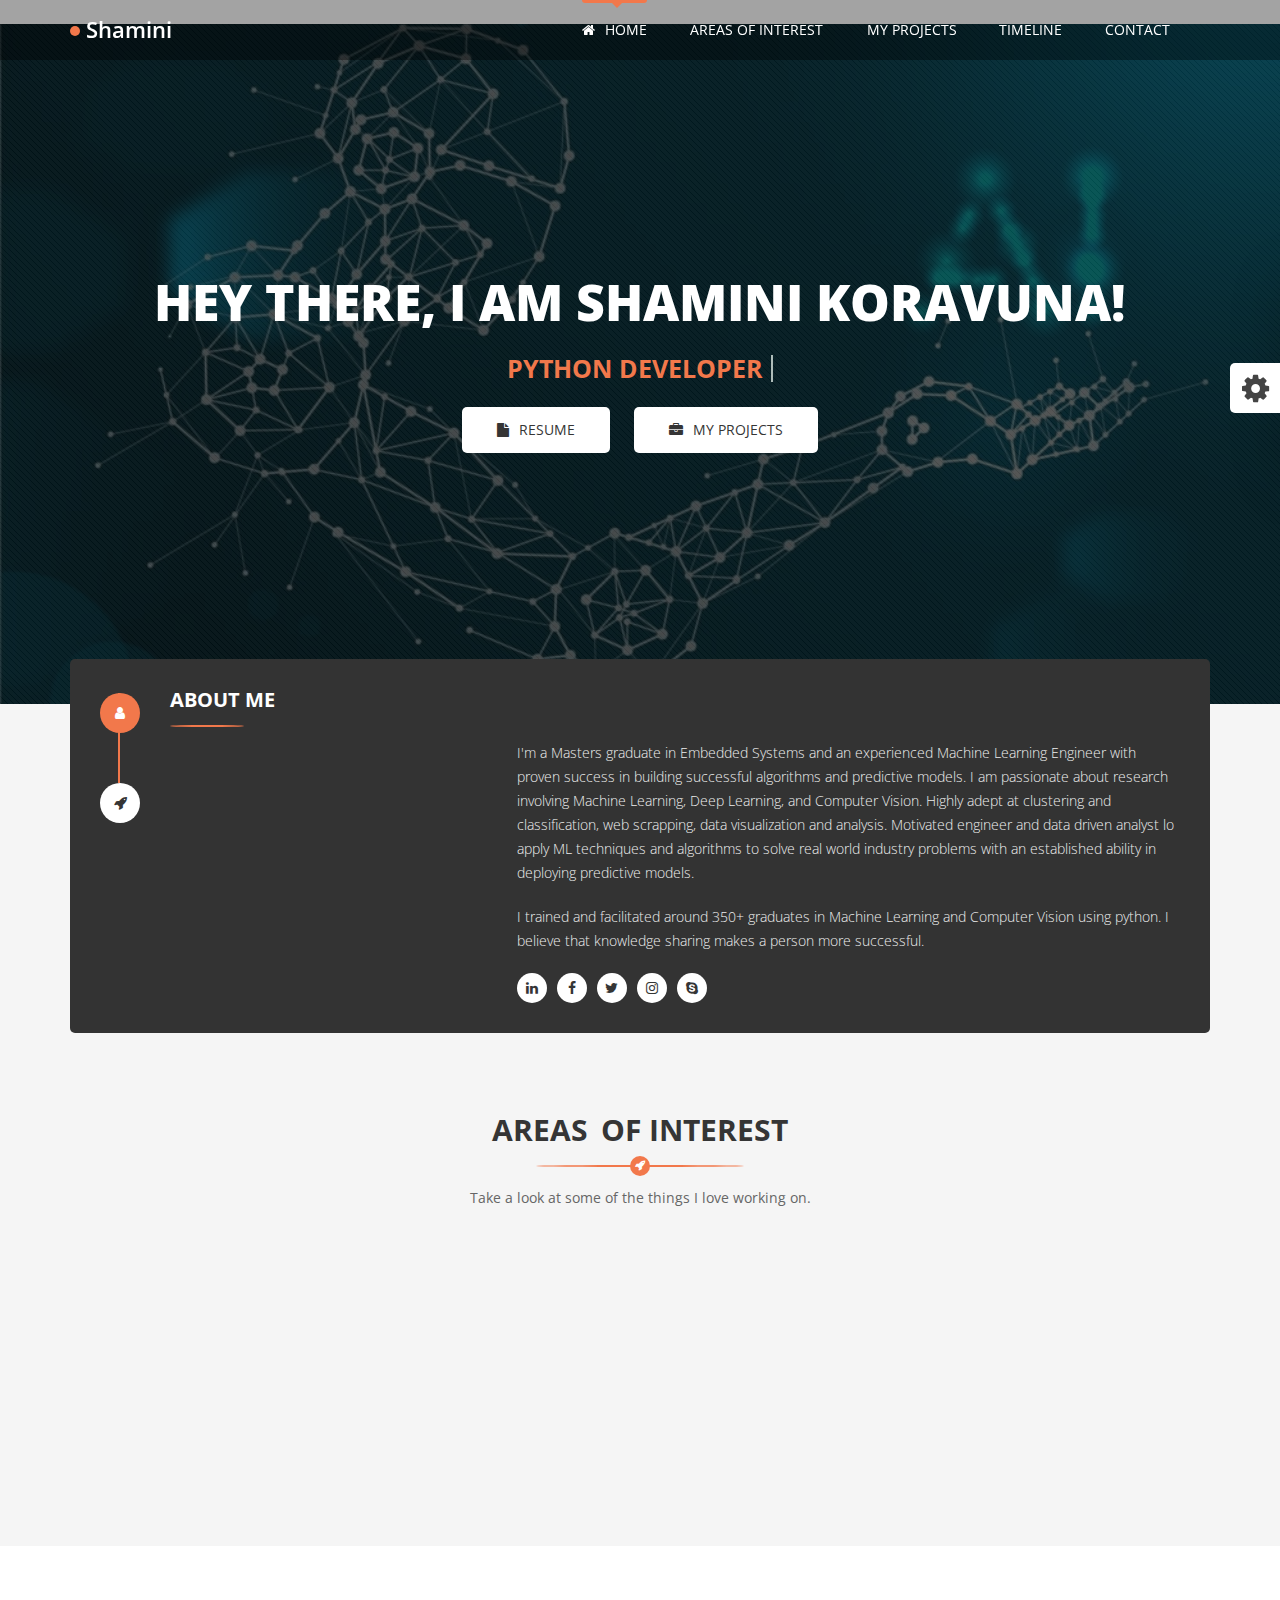
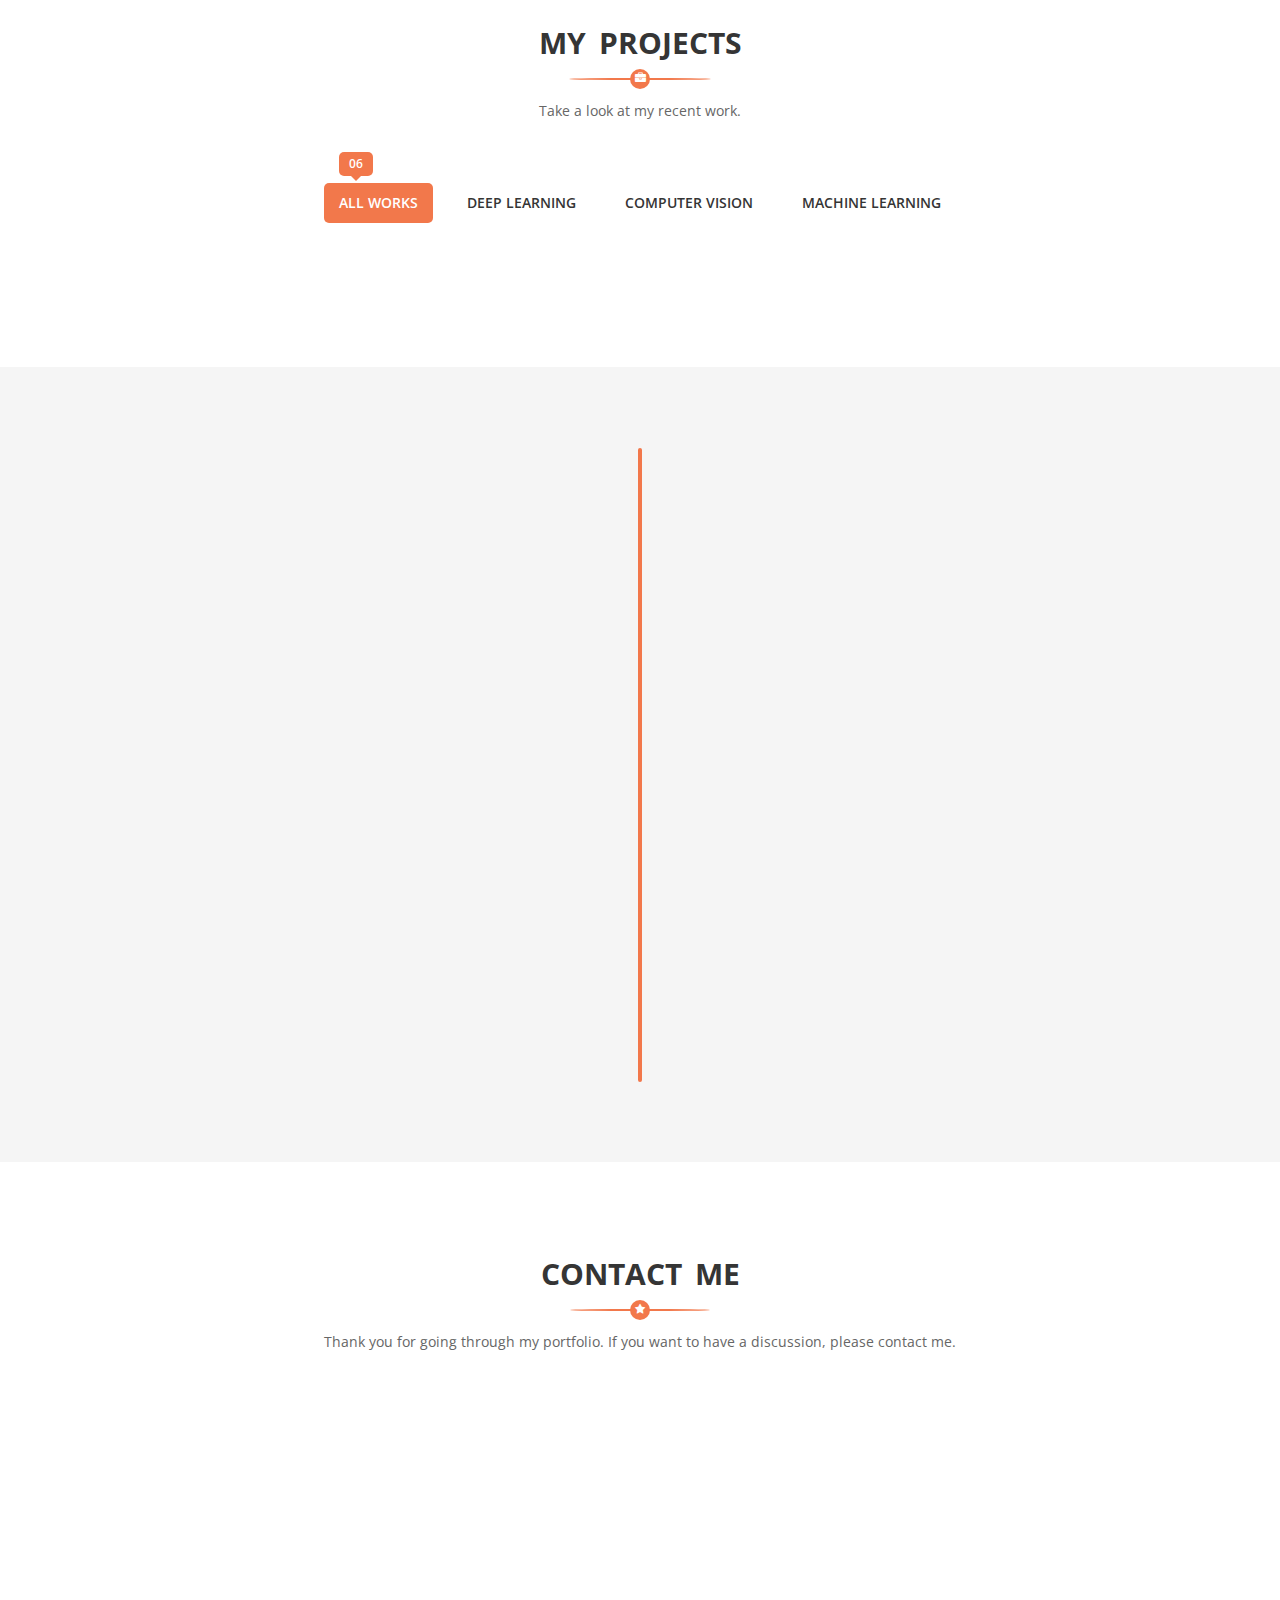
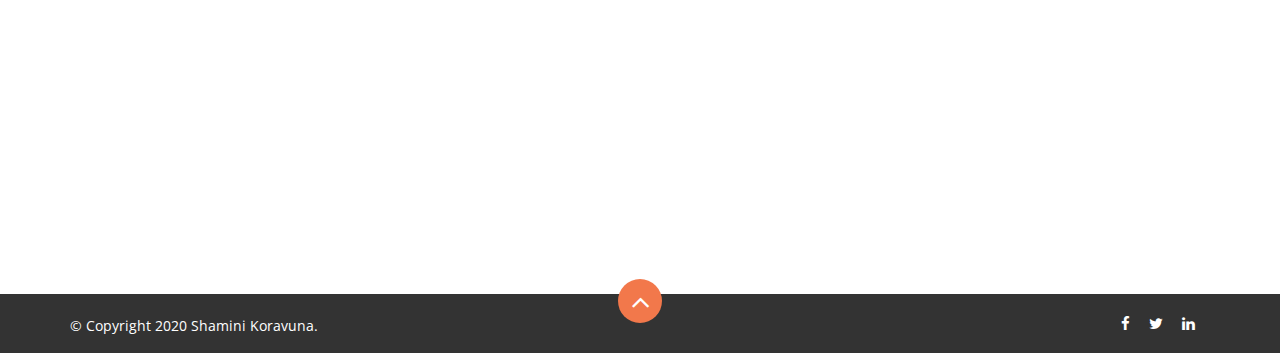
==== commit c154f61e: "Update index.html" ====
--- a/index.html
+++ b/index.html
@@ -641,14 +641,14 @@
 							<div class="mix development col-md-4 col-sm-6 col-xs-12 col-fix">
 								<div class="portfolio-single">
 									<div class="portfolio-head">
-										<img src="images/portfolio/portfolio6.jpg" alt=""/>
+										<img src="ShaminiKoravuna.github.io/images/portfolio/Types-of-Cars-In-small.jpg" alt=""/>
 									</div>
 									<div class="portfolio-hover">
-										<h4><span>Web Design</span><a href="#">Project Name</a></h4>
-										<p>Lorem ipsum dolor sit amet, consectetur adipiscing elit. Nullam interdum tincidunt vulputate. </p>
+										<h4><span>Deep Learning</span><a href="#">Classification of Car Brand</a></h4>
+										<p>Created the classification algorithm by transfer learning and fine-tuning Inception-V3 model using cars dataset from Stanford.. </p>
 										<div class="button">
-											<a data-fancybox="gallery" href="images/portfolio/portfolio6.jpg"><i class="fa fa-search"></i></a>
-											<a href="portfolio-single.html" class="primary"><i class="fa fa-link"></i></a><br><br>
+											<a data-fancybox="gallery" href="ShaminiKoravuna.github.io/images/portfolio/Types-of-Cars-large.jpg"><i class="fa fa-search"></i></a>
+											<a href="https://github.com/ShaminiKoravuna/Classification_of_Car_Brand" class="primary"><i class="fa fa-link"></i></a><br><br>
 											<!--<button onclick=" window.open('','_blank')"
 											 type="button" class="primary"><b>Try now! using your camera</b> </button>-->
 										</div>
@@ -658,14 +658,14 @@
 							<div class="mix development col-md-4 col-sm-6 col-xs-12 col-fix">
 								<div class="portfolio-single">
 									<div class="portfolio-head">
-										<img src="images/portfolio/portfolio6.jpg" alt=""/>
+										<img src="ShaminiKoravuna.github.io/images/portfolio/cycle_large.jpg" alt=""/>
 									</div>
 									<div class="portfolio-hover">
-										<h4><span>Computer Vision</span><a href="#">Live Sketch Using Webcam</a></h4>
-										<p>Designed a CNN model for recognizing German traffic signs.</p>
+										<h4><span>Computer Vision</span><a href="#">Generating Image Caption</a></h4>
+										<p>Built an end-to-end deep learning model using CNN's and RNN's for generating image caption.</p>
 										<div class="button">
-											<a data-fancybox="gallery" href="images/portfolio/portfolio6.jpg"><i class="fa fa-search"></i></a>
-											<a href="ShaminiKoravuna/HumanDetectionAndCounting" class="primary"><i class="fa fa-link"></i></a><br><br>
+											<a data-fancybox="gallery" href="ShaminiKoravuna.github.io/images/portfolio/cycle_small.jpg"><i class="fa fa-search"></i></a>
+											<a href="ShaminiKoravuna/GeneratingImageCaptions-DL" class="primary"><i class="fa fa-link"></i></a><br><br>
 											<!--<button onclick=" window.open('','_blank')"
 											 type="button" class="primary"><b>Try now! using your camera</b> </button>-->
 										</div>
